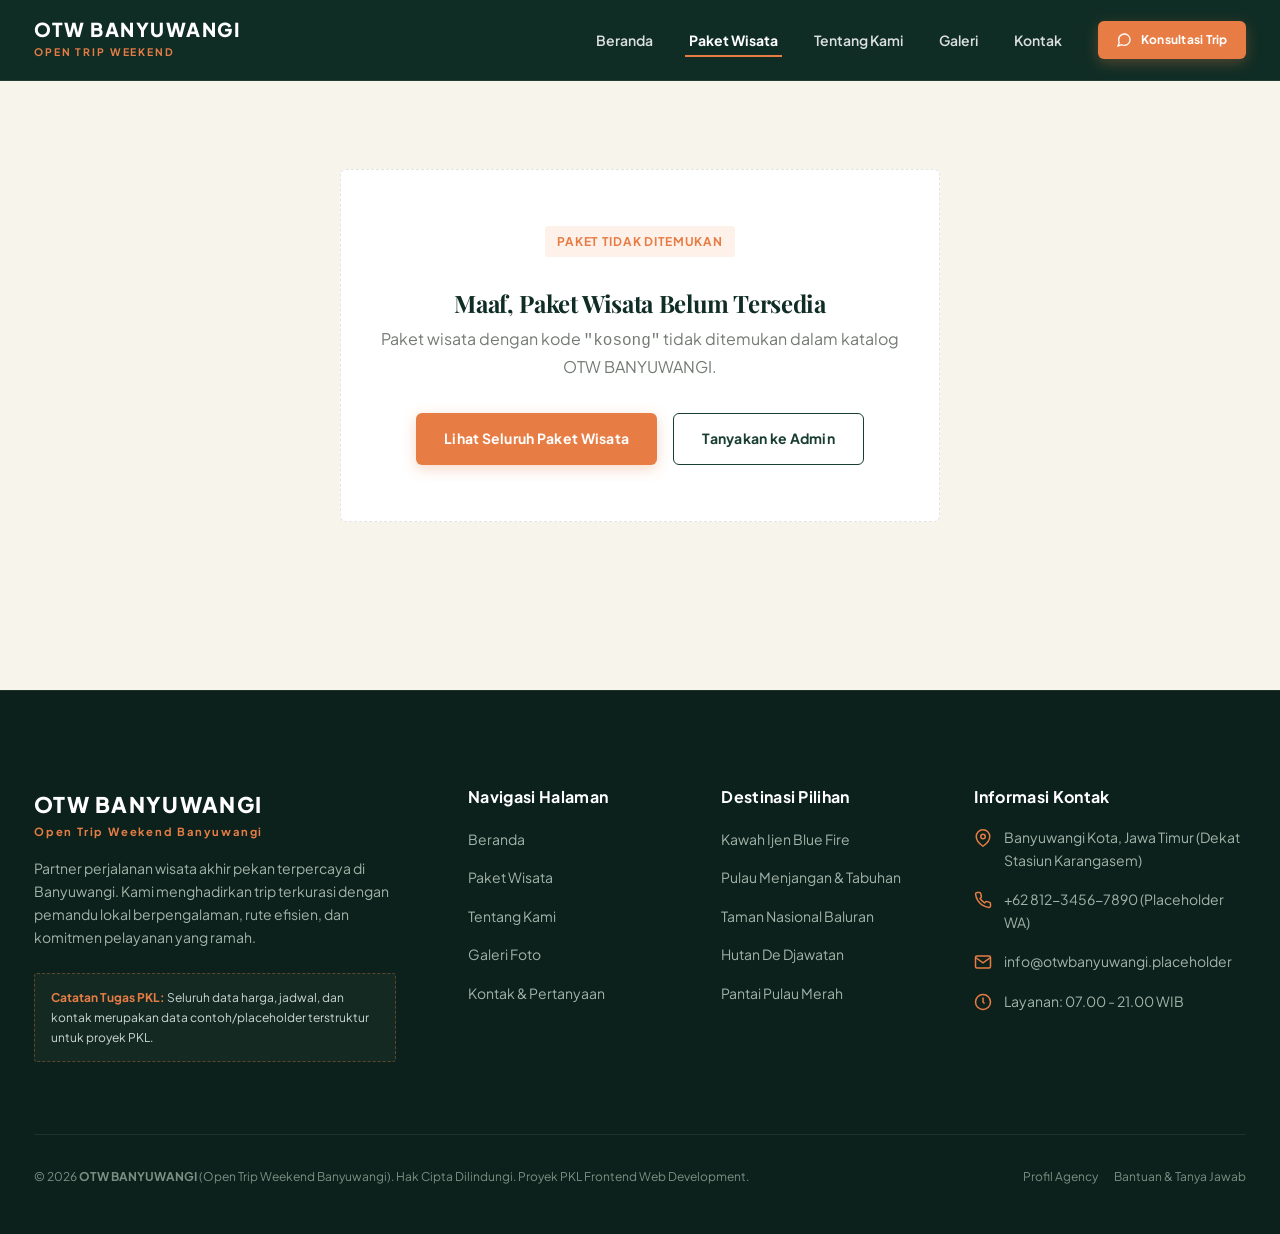
==== detail-paket.html @ c337ec23 "first commit" ====
<!DOCTYPE html>
<html lang="id">
<head>
  <meta charset="UTF-8" />
  <meta name="viewport" content="width=device-width, initial-scale=1.0" />
  <meta name="description" content="Detail Rencana Perjalanan & Fasilitas Paket Wisata OTW BANYUWANGI — Pelajari itinerary lengkap, fasilitas termasuk, dan tips persiapan trip." />
  <meta name="author" content="OTW BANYUWANGI" />
  <title>Detail Paket Wisata — OTW BANYUWANGI</title>

  <!-- Google Fonts & Stylesheet -->
  <link rel="preconnect" href="https://fonts.googleapis.com" />
  <link rel="preconnect" href="https://fonts.gstatic.com" crossorigin />
  <link rel="stylesheet" href="css/style.css" />
  <link rel="icon" type="image/svg+xml" href="assets/images/logo.svg" />
</head>
<body>

  <a href="#main-content" class="skip-link">Lewati ke konten utama</a>

  <!-- ========================================================================
       GLOBAL NAVBAR (Solid Deep Forest for Subpages)
       ======================================================================== -->
  <header class="site-header subpage-header">
    <div class="container">
      <nav class="navbar" aria-label="Navigasi Utama">
        <a href="index.html" class="brand-link" aria-label="OTW BANYUWANGI Beranda">
          <div class="brand-wordmark">
            <span class="brand-main">OTW BANYUWANGI</span>
            <span class="brand-tag">OPEN TRIP WEEKEND</span>
          </div>
        </a>

        <button type="button" class="nav-toggle" aria-label="Buka navigasi menu" aria-expanded="false" aria-controls="primary-nav-menu">
          <span></span>
          <span></span>
          <span></span>
        </button>

        <div class="nav-menu-wrapper" id="primary-nav-menu">
          <ul class="nav-list">
            <li><a href="index.html" class="nav-link">Beranda</a></li>
            <li><a href="paket.html" class="nav-link active">Paket Wisata</a></li>
            <li><a href="tentang.html" class="nav-link">Tentang Kami</a></li>
            <li><a href="galeri.html" class="nav-link">Galeri</a></li>
            <li><a href="kontak.html" class="nav-link">Kontak</a></li>
          </ul>

          <div class="nav-actions">
            <button type="button" class="btn btn-primary btn-sm" data-wa-trigger="true" data-wa-topic="Konsultasi Detail Navbar">
              <svg width="16" height="16" viewBox="0 0 24 24" fill="none" stroke="currentColor" stroke-width="2" aria-hidden="true"><path d="M21 11.5a8.38 8.38 0 0 1-.9 3.8 8.5 8.5 0 0 1-7.6 4.7 8.38 8.38 0 0 1-3.8-.9L3 21l1.9-5.7a8.38 8.38 0 0 1-.9-3.8 8.5 8.5 0 0 1 4.7-7.6 8.38 8.38 0 0 1 3.8-.9h.5a8.48 8.48 0 0 1 8 8v.5z"></path></svg>
              Konsultasi Trip
            </button>
          </div>
        </div>
      </nav>
    </div>
  </header>

  <!-- ========================================================================
       MAIN CONTENT: DETAIL PAKET DINAMIS
       ======================================================================== -->
  <main id="main-content" style="padding-top: var(--space-md); padding-bottom: var(--space-4xl);">
    <div class="container">

      <!-- Dynamic App Container yang dirender oleh js/script.js -->
      <div id="detail-package-app">
        <noscript>
          <div class="empty-state-card">
            <h2>JavaScript Diperlukan</h2>
            <p class="text-muted">
              Halaman detail paket ini memuat data secara dinamis berdasarkan parameter URL. Harap aktifkan JavaScript pada browsermu atau kunjungi <a href="paket.html" style="color: var(--color-orange); font-weight: bold;">Katalog Paket Wisata</a>.
            </p>
          </div>
        </noscript>

        <!-- Loading placeholder -->
        <div style="padding: 3rem 0; text-align: center;">
          <p class="text-muted" style="font-size: 1rem;">Memuat rincian paket perjalanan...</p>
        </div>
      </div>

    </div>
  </main>

  <!-- ========================================================================
       GLOBAL FOOTER
       ======================================================================== -->
  <footer class="site-footer">
    <div class="container">
      <div class="footer-grid">
        <div class="footer-brand">
          <div class="brand-main">OTW BANYUWANGI</div>
          <div class="brand-tag">Open Trip Weekend Banyuwangi</div>
          <p class="footer-desc">
            Partner perjalanan wisata akhir pekan terpercaya di Banyuwangi. Kami menghadirkan trip terkurasi dengan pemandu lokal berpengalaman, rute efisien, dan komitmen pelayanan yang ramah.
          </p>
          <div class="footer-disclaimer">
            <strong>Catatan Tugas PKL:</strong> Seluruh data harga, jadwal, dan kontak merupakan data contoh/placeholder terstruktur untuk proyek PKL.
          </div>
        </div>

        <div class="footer-col">
          <h4>Navigasi Halaman</h4>
          <ul class="footer-links">
            <li><a href="index.html">Beranda</a></li>
            <li><a href="paket.html">Paket Wisata</a></li>
            <li><a href="tentang.html">Tentang Kami</a></li>
            <li><a href="galeri.html">Galeri Foto</a></li>
            <li><a href="kontak.html">Kontak & Pertanyaan</a></li>
          </ul>
        </div>

        <div class="footer-col">
          <h4>Destinasi Pilihan</h4>
          <ul class="footer-links">
            <li><a href="detail-paket.html?paket=ijen">Kawah Ijen Blue Fire</a></li>
            <li><a href="detail-paket.html?paket=menjangan-tabuhan">Pulau Menjangan & Tabuhan</a></li>
            <li><a href="detail-paket.html?paket=baluran">Taman Nasional Baluran</a></li>
            <li><a href="detail-paket.html?paket=banyuwangi-3d2n">Hutan De Djawatan</a></li>
            <li><a href="detail-paket.html?paket=private-trip">Pantai Pulau Merah</a></li>
          </ul>
        </div>

        <div class="footer-col">
          <h4>Informasi Kontak</h4>
          <div class="footer-contact-item">
            <svg viewBox="0 0 24 24" fill="none" stroke="currentColor" stroke-width="2" aria-hidden="true"><path d="M21 10c0 7-9 13-9 13s-9-6-9-13a9 9 0 0 1 18 0z"></path><circle cx="12" cy="10" r="3"></circle></svg>
            <span>Banyuwangi Kota, Jawa Timur (Dekat Stasiun Karangasem)</span>
          </div>
          <div class="footer-contact-item">
            <svg viewBox="0 0 24 24" fill="none" stroke="currentColor" stroke-width="2" aria-hidden="true"><path d="M22 16.92v3a2 2 0 0 1-2.18 2 19.79 19.79 0 0 1-8.63-3.07 19.5 19.5 0 0 1-6-6 19.79 19.79 0 0 1-3.07-8.67A2 2 0 0 1 4.11 2h3a2 2 0 0 1 2 1.72 12.84 12.84 0 0 0 .7 2.81 2 2 0 0 1-.45 2.11L8.09 9.91a16 16 0 0 0 6 6l1.27-1.27a2 2 0 0 1 2.11-.45 12.84 12.84 0 0 0 2.81.7A2 2 0 0 1 22 16.92z"></path></svg>
            <a href="#" data-wa-trigger="true" data-wa-topic="Footer WhatsApp Kontak">+62 812-3456-7890 (Placeholder WA)</a>
          </div>
          <div class="footer-contact-item">
            <svg viewBox="0 0 24 24" fill="none" stroke="currentColor" stroke-width="2" aria-hidden="true"><path d="M4 4h16c1.1 0 2 .9 2 2v12c0 1.1-.9 2-2 2H4c-1.1 0-2-.9-2-2V6c0-1.1.9-2 2-2z"></path><polyline points="22,6 12,13 2,6"></polyline></svg>
            <span>info@otwbanyuwangi.placeholder</span>
          </div>
          <div class="footer-contact-item">
            <svg viewBox="0 0 24 24" fill="none" stroke="currentColor" stroke-width="2" aria-hidden="true"><circle cx="12" cy="12" r="10"></circle><polyline points="12 6 12 12 14 14"></polyline></svg>
            <span>Layanan: 07.00 - 21.00 WIB</span>
          </div>
        </div>
      </div>

      <div class="footer-bottom">
        <div>
          © 2026 <strong>OTW BANYUWANGI</strong> (Open Trip Weekend Banyuwangi). Hak Cipta Dilindungi. Proyek PKL Frontend Web Development.
        </div>
        <div style="display: flex; gap: 1rem;">
          <a href="tentang.html" style="color: inherit;">Profil Agency</a>
          <a href="kontak.html" style="color: inherit;">Bantuan & Tanya Jawab</a>
        </div>
      </div>
    </div>
  </footer>

  <script src="js/script.js"></script>
</body>
</html>
---- css/style.css ----
/* ==========================================================================
   OTW BANYUWANGI — Premium Travel Agency Design System
   Identity: Cinematic Nature Photography & Editorial Travel Magazine
   Palet: Forest Green (#183D32), Deep Forest (#102D25), Primary Green (#234A3A),
          Warm Ivory (#F7F4EC), Pure White (#FFFFFF), Sunrise Orange (#E77D45),
          Muted Text (#747B74), Soft Border (#E4E5DC)
   ========================================================================== */

/* --- Google Fonts Import --- */
@import url('https://fonts.googleapis.com/css2?family=Playfair+Display:ital,wght@0,600;0,700;0,800;1,600;1,700&family=Plus+Jakarta+Sans:ital,wght@0,400;0,500;0,600;0,700;0,800;1,400;1,600&display=swap');

/* --- Design Tokens / CSS Variables --- */
:root {
  /* Brand Palette */
  --color-forest: #183D32;
  --color-deep-forest: #102D25;
  --color-primary-green: #234A3A;
  --color-ivory: #F7F4EC;
  --color-white: #FFFFFF;
  --color-orange: #E77D45;
  --color-orange-hover: #D46B34;
  --color-orange-subtle: #FDF1EA;
  --color-charcoal: #1E2623;
  --color-muted: #747B74;
  --color-border: #E4E5DC;
  --color-border-dark: rgba(255, 255, 255, 0.14);
  --color-surface-soft: #F0EDE4;

  /* Typography */
  --font-serif: 'Playfair Display', Georgia, 'Times New Roman', serif;
  --font-sans: 'Plus Jakarta Sans', -apple-system, BlinkMacSystemFont, 'Segoe UI', Roboto, Helvetica, Arial, sans-serif;

  /* Fluid Typography Scale */
  --text-xs: 0.75rem;
  --text-sm: 0.875rem;
  --text-base: 1rem;
  --text-lg: 1.125rem;
  --text-xl: 1.25rem;
  --text-2xl: clamp(1.35rem, 2.2vw, 1.65rem);
  --text-3xl: clamp(1.65rem, 3.2vw, 2.25rem);
  --text-4xl: clamp(2.1rem, 4.4vw, 3rem);
  --text-hero: clamp(2.4rem, 5.5vw, 4rem);

  /* Spacing Scale */
  --space-2xs: 0.25rem;
  --space-xs: 0.5rem;
  --space-sm: 0.75rem;
  --space-md: 1rem;
  --space-lg: 1.5rem;
  --space-xl: 2rem;
  --space-2xl: 3rem;
  --space-3xl: 4.5rem;
  --space-4xl: 6rem;

  /* Containers */
  --container-max: 1260px;
  --container-narrow: 920px;
  --container-pad: 1.5rem;

  /* Border Radii (Moderate, never excessive rounded pills on everything) */
  --radius-xs: 3px;
  --radius-sm: 6px;
  --radius-md: 10px;
  --radius-lg: 16px;
  --radius-full: 9999px;

  /* Subtle Shadows */
  --shadow-subtle: 0 2px 10px rgba(16, 45, 37, 0.05);
  --shadow-card: 0 8px 24px rgba(16, 45, 37, 0.08);
  --shadow-hover: 0 16px 36px rgba(16, 45, 37, 0.14);
  --shadow-modal: 0 24px 64px rgba(10, 28, 23, 0.45);

  /* Transitions */
  --transition-fast: 180ms ease;
  --transition-normal: 280ms cubic-bezier(0.16, 1, 0.3, 1);

  /* Layering */
  --z-nav: 100;
  --z-modal: 300;
}

/* --- Global Reset & Baseline --- */
*, *::before, *::after {
  box-sizing: border-box;
  margin: 0;
  padding: 0;
}

html {
  font-size: 16px;
  scroll-behavior: smooth;
  -webkit-text-size-adjust: 100%;
}

body {
  font-family: var(--font-sans);
  color: var(--color-charcoal);
  background-color: var(--color-ivory);
  line-height: 1.65;
  text-rendering: optimizeLegibility;
  -webkit-font-smoothing: antialiased;
  min-height: 100vh;
  display: flex;
  flex-direction: column;
}

main {
  flex: 1 0 auto;
}

img, svg {
  display: block;
  max-width: 100%;
  height: auto;
}

a {
  color: inherit;
  text-decoration: none;
  transition: color var(--transition-fast), opacity var(--transition-fast);
}

button, input, select, textarea {
  font: inherit;
  color: inherit;
}

button {
  background: none;
  border: none;
  cursor: pointer;
}

ul, ol {
  list-style: none;
}

/* Accessibility: Skip Link */
.skip-link {
  position: absolute;
  top: -120px;
  left: 1.5rem;
  background: var(--color-orange);
  color: var(--color-white);
  padding: 0.75rem 1.25rem;
  border-radius: var(--radius-sm);
  z-index: 999;
  font-weight: 700;
  transition: top var(--transition-fast);
}
.skip-link:focus {
  top: 1.5rem;
}

:focus-visible {
  outline: 2px solid var(--color-orange);
  outline-offset: 3px;
}

.sr-only {
  position: absolute;
  width: 1px;
  height: 1px;
  padding: 0;
  margin: -1px;
  overflow: hidden;
  clip: rect(0, 0, 0, 0);
  white-space: nowrap;
  border: 0;
}

/* --- Containers --- */
.container {
  width: 100%;
  max-width: var(--container-max);
  margin-inline: auto;
  padding-inline: var(--container-pad);
}

.container-narrow {
  width: 100%;
  max-width: var(--container-narrow);
  margin-inline: auto;
  padding-inline: var(--container-pad);
}

/* --- Typography System --- */
h1, h2, h3, h4, .font-serif {
  font-family: var(--font-serif);
  color: var(--color-deep-forest);
  font-weight: 700;
  line-height: 1.2;
  letter-spacing: -0.015em;
}

.font-sans {
  font-family: var(--font-sans);
}

.serif-italic {
  font-style: italic;
  font-weight: 600;
  color: var(--color-orange);
}

.text-hero { font-size: var(--text-hero); line-height: 1.15; }
.text-4xl { font-size: var(--text-4xl); }
.text-3xl { font-size: var(--text-3xl); }
.text-2xl { font-size: var(--text-2xl); }
.text-xl { font-size: var(--text-xl); }
.text-muted { color: var(--color-muted); }

.prose {
  max-width: 65ch;
  line-height: 1.7;
  color: #3B4541;
}

/* --- Kicker Label --- */
.kicker {
  display: inline-flex;
  align-items: center;
  gap: 0.5rem;
  font-size: var(--text-xs);
  font-weight: 700;
  letter-spacing: 0.16em;
  text-transform: uppercase;
  color: var(--color-orange);
  margin-bottom: var(--space-xs);
}
.kicker::before {
  content: "";
  display: inline-block;
  width: 16px;
  height: 2px;
  background-color: var(--color-orange);
}
.kicker-forest {
  color: var(--color-forest);
}
.kicker-forest::before {
  background-color: var(--color-forest);
}

/* --- Buttons --- */
.btn {
  display: inline-flex;
  align-items: center;
  justify-content: center;
  gap: 0.55rem;
  padding: 0.85rem 1.75rem;
  font-size: var(--text-sm);
  font-weight: 700;
  letter-spacing: 0.02em;
  border-radius: var(--radius-sm);
  transition: all var(--transition-fast);
  white-space: nowrap;
}

.btn-primary {
  background-color: var(--color-orange);
  color: var(--color-white);
  box-shadow: 0 4px 14px rgba(231, 125, 69, 0.3);
}
.btn-primary:hover {
  background-color: var(--color-orange-hover);
  transform: translateY(-1px);
  box-shadow: 0 6px 20px rgba(231, 125, 69, 0.4);
}

.btn-forest {
  background-color: var(--color-forest);
  color: var(--color-white);
}
.btn-forest:hover {
  background-color: var(--color-deep-forest);
  transform: translateY(-1px);
}

.btn-outline {
  background-color: transparent;
  color: var(--color-forest);
  border: 1px solid var(--color-forest);
}
.btn-outline:hover {
  background-color: var(--color-forest);
  color: var(--color-white);
}

.btn-outline-white {
  background-color: rgba(255, 255, 255, 0.08);
  color: var(--color-white);
  border: 1px solid rgba(255, 255, 255, 0.5);
  backdrop-filter: blur(4px);
}
.btn-outline-white:hover {
  background-color: var(--color-white);
  color: var(--color-deep-forest);
  border-color: var(--color-white);
}

.btn-ghost {
  background: transparent;
  color: var(--color-forest);
  padding-inline: 0.25rem;
}
.btn-ghost:hover {
  color: var(--color-orange);
}

.btn-sm {
  padding: 0.55rem 1.15rem;
  font-size: var(--text-xs);
}

.btn-lg {
  padding: 1rem 2.25rem;
  font-size: var(--text-base);
}

.btn-whatsapp {
  background-color: #25D366;
  color: #FFFFFF;
}
.btn-whatsapp:hover {
  background-color: #1EBE5D;
}

/* --- Badges --- */
.badge {
  display: inline-flex;
  align-items: center;
  gap: 0.35rem;
  padding: 0.35rem 0.75rem;
  font-size: var(--text-xs);
  font-weight: 700;
  text-transform: uppercase;
  letter-spacing: 0.06em;
  border-radius: var(--radius-xs);
}
.badge-forest {
  background-color: var(--color-forest);
  color: var(--color-white);
}
.badge-orange {
  background-color: var(--color-orange-subtle);
  color: var(--color-orange);
}
.badge-sample {
  background-color: #FEF3C7;
  color: #92400E;
  font-size: 0.68rem;
  border: 1px solid #FCD34D;
}

/* ==========================================================================
   GLOBAL NAVBAR
   Seamless, elegant, transparent on hero, sticky on scroll
   ========================================================================== */
.site-header {
  position: absolute;
  top: 0;
  left: 0;
  right: 0;
  z-index: var(--z-nav);
  background: transparent;
  transition: background-color var(--transition-fast), border-color var(--transition-fast);
}

/* Subpage Header style (solid deep forest background for non-transparent pages) */
.site-header.subpage-header {
  position: sticky;
  background-color: var(--color-deep-forest);
  border-bottom: 1px solid rgba(255, 255, 255, 0.08);
}

.navbar {
  display: flex;
  align-items: center;
  justify-content: space-between;
  height: 80px;
  gap: var(--space-md);
}

.brand-link {
  display: flex;
  align-items: center;
  gap: 0.75rem;
  text-decoration: none;
}
.brand-wordmark {
  display: flex;
  flex-direction: column;
}
.brand-wordmark .brand-main {
  font-family: var(--font-sans);
  font-size: 1.2rem;
  font-weight: 800;
  letter-spacing: 0.08em;
  color: var(--color-white);
  line-height: 1;
}
.brand-wordmark .brand-tag {
  font-size: 0.65rem;
  font-weight: 700;
  letter-spacing: 0.18em;
  color: var(--color-orange);
  text-transform: uppercase;
  margin-top: 3px;
}

.nav-menu-wrapper {
  display: flex;
  align-items: center;
  gap: var(--space-xl);
}

.nav-list {
  display: flex;
  align-items: center;
  gap: 1.75rem;
}

.nav-link {
  font-size: var(--text-sm);
  font-weight: 600;
  color: rgba(255, 255, 255, 0.85);
  padding: 0.5rem 0.25rem;
  position: relative;
}
.nav-link:hover {
  color: var(--color-white);
}
.nav-link.active {
  color: var(--color-white);
  font-weight: 700;
}
.nav-link.active::after {
  content: "";
  position: absolute;
  bottom: 0;
  left: 0;
  width: 100%;
  height: 2px;
  background-color: var(--color-orange);
}

.nav-actions {
  display: flex;
  align-items: center;
  gap: 0.75rem;
}

/* Mobile Toggle Hamburger */
.nav-toggle {
  display: none;
  flex-direction: column;
  justify-content: center;
  align-items: center;
  width: 44px;
  height: 44px;
  border-radius: var(--radius-sm);
  border: 1px solid rgba(255, 255, 255, 0.25);
  background: rgba(16, 45, 37, 0.4);
  gap: 5px;
  padding: 0;
}
.nav-toggle span {
  display: block;
  width: 20px;
  height: 2px;
  background-color: var(--color-white);
  transition: transform var(--transition-fast), opacity var(--transition-fast);
}
.nav-toggle[aria-expanded="true"] span:nth-child(1) {
  transform: translateY(7px) rotate(45deg);
}
.nav-toggle[aria-expanded="true"] span:nth-child(2) {
  opacity: 0;
}
.nav-toggle[aria-expanded="true"] span:nth-child(3) {
  transform: translateY(-7px) rotate(-45deg);
}

/* ==========================================================================
   HERO SECTION — CINEMATIC FULL-WIDTH REAL PHOTOGRAPHY
   ========================================================================== */
.hero-cinematic {
  position: relative;
  min-height: 580px;
  height: 86vh;
  max-height: 720px;
  display: flex;
  align-items: center;
  background-color: var(--color-deep-forest);
  background-image: url('../assets/images/hero-ijen.jpg');
  background-size: cover;
  background-position: center 38%;
  background-repeat: no-repeat;
  color: var(--color-white);
  overflow: hidden;
}

/* Controlled Multi-layer Dark Gradient Overlay */
.hero-cinematic::before {
  content: "";
  position: absolute;
  inset: 0;
  background: linear-gradient(
    180deg,
    rgba(16, 45, 37, 0.65) 0%,
    rgba(16, 45, 37, 0.40) 40%,
    rgba(16, 45, 37, 0.88) 100%
  );
  z-index: 1;
}

.hero-container {
  position: relative;
  z-index: 2;
  padding-top: 80px; /* Offset navbar */
  max-width: 860px;
}

.hero-cinematic .kicker {
  color: #FFA574;
}
.hero-cinematic .kicker::before {
  background-color: #FFA574;
}

.hero-headline {
  font-family: var(--font-serif);
  font-size: var(--text-hero);
  color: var(--color-white);
  line-height: 1.15;
  margin-block: 0.85rem 1.25rem;
  letter-spacing: -0.015em;
  text-shadow: 0 2px 14px rgba(0, 0, 0, 0.35);
}

.hero-headline-sub {
  font-style: italic;
  font-weight: 600;
  color: #FFC09F;
  display: inline-block;
}

.hero-desc {
  font-size: var(--text-lg);
  color: #E2ECE8;
  max-width: 58ch;
  line-height: 1.7;
  margin-bottom: var(--space-xl);
  text-shadow: 0 1px 8px rgba(0, 0, 0, 0.25);
}

.hero-cta-row {
  display: flex;
  flex-wrap: wrap;
  align-items: center;
  gap: 1.25rem;
  margin-bottom: var(--space-2xl);
}

/* Hero Bottom Badge Bar */
.hero-meta-bar {
  display: flex;
  align-items: center;
  gap: 1.5rem;
  padding-top: var(--space-md);
  border-top: 1px solid rgba(255, 255, 255, 0.18);
  font-size: var(--text-xs);
  letter-spacing: 0.08em;
  text-transform: uppercase;
  color: #CBD8D3;
}
.hero-meta-item {
  display: flex;
  align-items: center;
  gap: 0.45rem;
}
.hero-meta-dot {
  width: 6px;
  height: 6px;
  border-radius: 50%;
  background-color: var(--color-orange);
}

/* ==========================================================================
   PAGE HEADER (For subpages: paket, tentang, galeri, kontak)
   ========================================================================== */
.page-hero-banner {
  position: relative;
  background-color: var(--color-deep-forest);
  background-size: cover;
  background-position: center;
  color: var(--color-white);
  padding-block: var(--space-3xl) var(--space-2xl);
  border-bottom: 1px solid rgba(255, 255, 255, 0.08);
}
.page-hero-banner::before {
  content: "";
  position: absolute;
  inset: 0;
  background: linear-gradient(180deg, rgba(16, 45, 37, 0.75) 0%, rgba(16, 45, 37, 0.92) 100%);
  z-index: 1;
}
.page-hero-content {
  position: relative;
  z-index: 2;
  max-width: 720px;
}
.page-hero-content h1 {
  color: var(--color-white);
  margin-block: 0.5rem 0.75rem;
}
.page-hero-content p {
  color: #CBD8D3;
  font-size: var(--text-lg);
  line-height: 1.65;
}

/* ==========================================================================
   SECTION 1: REKOMENDASI TRIP TERBAIK (Featured Packages)
   ========================================================================== */
.section-packages {
  padding-block: var(--space-4xl);
  background-color: var(--color-white);
  border-bottom: 1px solid var(--color-border);
}

.section-head-row {
  display: flex;
  justify-content: space-between;
  align-items: flex-end;
  margin-bottom: var(--space-2xl);
  gap: 1.5rem;
}
.section-head-text {
  max-width: 620px;
}
.section-head-text h2 {
  font-size: var(--text-3xl);
  margin-top: 0.35rem;
}
.section-head-text p {
  color: var(--color-muted);
  margin-top: 0.5rem;
  font-size: 1.05rem;
}

/* Grid of 4 Cards on Desktop */
.packages-quad-grid {
  display: grid;
  grid-template-columns: repeat(4, 1fr);
  gap: 1.5rem;
}

/* Package Card with Large Real Photo */
.trip-card {
  background-color: var(--color-white);
  border: 1px solid var(--color-border);
  border-radius: var(--radius-sm);
  overflow: hidden;
  display: flex;
  flex-direction: column;
  transition: transform var(--transition-fast), box-shadow var(--transition-fast), border-color var(--transition-fast);
}
.trip-card:hover {
  transform: translateY(-4px);
  box-shadow: var(--shadow-hover);
  border-color: #CCD0C5;
}

.trip-card-media {
  position: relative;
  aspect-ratio: 16 / 10;
  overflow: hidden;
  background-color: var(--color-deep-forest);
}
.trip-card-media img {
  width: 100%;
  height: 100%;
  object-fit: cover;
  transition: transform 0.5s ease;
}
.trip-card:hover .trip-card-media img {
  transform: scale(1.05);
}

.trip-card-badges {
  position: absolute;
  top: 12px;
  left: 12px;
  display: flex;
  gap: 6px;
  z-index: 2;
}

.trip-card-body {
  padding: 1.35rem 1.25rem;
  display: flex;
  flex-direction: column;
  flex: 1;
}

.trip-card-meta {
  display: flex;
  align-items: center;
  justify-content: space-between;
  font-size: var(--text-xs);
  color: var(--color-muted);
  font-weight: 600;
  margin-bottom: 0.55rem;
}
.trip-meta-item {
  display: flex;
  align-items: center;
  gap: 4px;
}

.trip-card-title {
  font-family: var(--font-serif);
  font-size: 1.2rem;
  font-weight: 700;
  color: var(--color-deep-forest);
  line-height: 1.3;
  margin-bottom: 0.65rem;
}
.trip-card-title a:hover {
  color: var(--color-orange);
}

.trip-card-desc {
  font-size: var(--text-sm);
  color: #525C57;
  line-height: 1.6;
  margin-bottom: 1.15rem;
  flex: 1;
}

.trip-card-footer {
  padding-top: 1rem;
  border-top: 1px solid var(--color-border);
  display: flex;
  align-items: center;
  justify-content: space-between;
  gap: 0.75rem;
}

.trip-card-price {
  display: flex;
  flex-direction: column;
}
.trip-card-price .price-label {
  font-size: 0.68rem;
  color: var(--color-muted);
  text-transform: uppercase;
  letter-spacing: 0.05em;
  font-weight: 700;
}
.trip-card-price .price-val {
  font-family: var(--font-sans);
  font-size: 1.15rem;
  font-weight: 800;
  color: var(--color-deep-forest);
}
.trip-card-price .price-unit {
  font-size: 0.75rem;
  font-weight: 400;
  color: var(--color-muted);
}

/* ==========================================================================
   SECTION 2: KEINDAHAN ALAM YANG MEMIKAT HATI (Editorial Section)
   ========================================================================== */
.section-editorial {
  padding-block: var(--space-4xl);
  background-color: var(--color-ivory);
  border-bottom: 1px solid var(--color-border);
}

.editorial-layout {
  display: grid;
  grid-template-columns: 1.15fr 1fr;
  gap: var(--space-3xl);
  align-items: center;
}

.editorial-content h2 {
  font-size: var(--text-3xl);
  margin-top: 0.35rem;
  margin-bottom: 1.25rem;
}

.editorial-content .lead-text {
  font-size: 1.1rem;
  color: #38423E;
  margin-bottom: 1.25rem;
  line-height: 1.7;
}

.editorial-highlights {
  display: flex;
  flex-direction: column;
  gap: 0.85rem;
  margin-block: 1.5rem 2rem;
}
.editorial-item {
  display: flex;
  align-items: flex-start;
  gap: 0.75rem;
  font-size: var(--text-sm);
  color: #333C37;
}
.editorial-icon {
  width: 22px;
  height: 22px;
  border-radius: 50%;
  background-color: var(--color-forest);
  color: var(--color-white);
  display: grid;
  place-items: center;
  flex-shrink: 0;
  margin-top: 2px;
}

/* Photography Composition */
.editorial-media-group {
  display: grid;
  grid-template-columns: 1.2fr 1fr;
  gap: 1.25rem;
}
.media-large {
  aspect-ratio: 4 / 5;
  border-radius: var(--radius-sm);
  overflow: hidden;
  box-shadow: var(--shadow-card);
}
.media-large img {
  width: 100%;
  height: 100%;
  object-fit: cover;
}
.media-stacked {
  display: flex;
  flex-direction: column;
  gap: 1.25rem;
}
.media-small {
  aspect-ratio: 1 / 1;
  border-radius: var(--radius-sm);
  overflow: hidden;
  box-shadow: var(--shadow-subtle);
}
.media-small img {
  width: 100%;
  height: 100%;
  object-fit: cover;
}

/* ==========================================================================
   SECTION 3: ALASAN BERPETUALANG BERSAMA OTW BANYUWANGI
   Horizontal layout on desktop with generous whitespace
   ========================================================================== */
.section-why-us {
  padding-block: var(--space-4xl);
  background-color: var(--color-white);
  border-bottom: 1px solid var(--color-border);
}

.why-header {
  text-align: center;
  max-width: 680px;
  margin-inline: auto;
  margin-bottom: var(--space-3xl);
}
.why-header h2 {
  font-size: var(--text-3xl);
  margin-top: 0.35rem;
}

.why-horizontal-row {
  display: grid;
  grid-template-columns: repeat(4, 1fr);
  gap: 2rem;
}

.why-pillar {
  display: flex;
  flex-direction: column;
}
.why-icon-wrap {
  width: 48px;
  height: 48px;
  border-radius: var(--radius-sm);
  background-color: var(--color-surface-soft);
  color: var(--color-forest);
  display: grid;
  place-items: center;
  margin-bottom: 1.25rem;
  border: 1px solid var(--color-border);
}
.why-pillar h3 {
  font-family: var(--font-sans);
  font-size: 1.15rem;
  font-weight: 700;
  color: var(--color-deep-forest);
  margin-bottom: 0.5rem;
}
.why-pillar p {
  font-size: var(--text-sm);
  color: var(--color-muted);
  line-height: 1.65;
}

/* ==========================================================================
   SECTION 4: CARA MENGIKUTI TRIP (01, 02, 03, 04)
   ========================================================================== */
.section-steps {
  padding-block: var(--space-4xl);
  background-color: var(--color-ivory);
  border-bottom: 1px solid var(--color-border);
}

.steps-row {
  display: grid;
  grid-template-columns: repeat(4, 1fr);
  gap: 1.75rem;
  margin-top: var(--space-2xl);
}

.step-box {
  background-color: var(--color-white);
  border: 1px solid var(--color-border);
  border-radius: var(--radius-sm);
  padding: 1.75rem 1.5rem;
  display: flex;
  flex-direction: column;
  transition: transform var(--transition-fast), border-color var(--transition-fast);
}
.step-box:hover {
  transform: translateY(-2px);
  border-color: var(--color-forest);
}

.step-num {
  font-family: var(--font-serif);
  font-size: 2rem;
  font-weight: 700;
  color: var(--color-orange);
  line-height: 1;
  margin-bottom: 1rem;
}
.step-box h3 {
  font-family: var(--font-sans);
  font-size: 1.1rem;
  font-weight: 700;
  color: var(--color-deep-forest);
  margin-bottom: 0.45rem;
}
.step-box p {
  font-size: var(--text-sm);
  color: var(--color-muted);
  line-height: 1.6;
}

/* ==========================================================================
   SECTION 5: GALERI PREVIEW
   ========================================================================== */
.section-gallery-preview {
  padding-block: var(--space-4xl);
  background-color: var(--color-white);
}

.gallery-preview-mosaic {
  display: grid;
  grid-template-columns: repeat(12, 1fr);
  grid-auto-rows: 140px;
  gap: 1rem;
  margin-top: var(--space-2xl);
}

.gallery-tile {
  position: relative;
  border-radius: var(--radius-xs);
  overflow: hidden;
  box-shadow: var(--shadow-subtle);
  background-color: var(--color-deep-forest);
}
.gallery-tile img {
  width: 100%;
  height: 100%;
  object-fit: cover;
  transition: transform 0.5s ease;
}
.gallery-tile:hover img {
  transform: scale(1.05);
}
.gallery-tile-caption {
  position: absolute;
  bottom: 0;
  left: 0;
  right: 0;
  padding: 0.85rem;
  background: linear-gradient(180deg, transparent 0%, rgba(16, 45, 37, 0.9) 100%);
  color: var(--color-white);
  font-size: var(--text-xs);
  font-weight: 700;
  opacity: 0;
  transition: opacity var(--transition-fast);
}
.gallery-tile:hover .gallery-tile-caption {
  opacity: 1;
}

.tile-w-7 { grid-column: span 7; grid-row: span 3; }
.tile-w-5 { grid-column: span 5; grid-row: span 3; }
.tile-w-4 { grid-column: span 4; grid-row: span 2; }
.tile-w-4b { grid-column: span 4; grid-row: span 2; }
.tile-w-4c { grid-column: span 4; grid-row: span 2; }

/* ==========================================================================
   SECTION 6: CTA PENUTUP & GLOBAL FOOTER
   ========================================================================== */
.section-closing-cta {
  padding-block: var(--space-4xl);
  position: relative;
  background-color: var(--color-deep-forest);
  background-image: url('../assets/images/about-banyuwangi.jpg');
  background-size: cover;
  background-position: center;
  color: var(--color-white);
  overflow: hidden;
}
.section-closing-cta::before {
  content: "";
  position: absolute;
  inset: 0;
  background: linear-gradient(180deg, rgba(16, 45, 37, 0.85) 0%, rgba(16, 45, 37, 0.95) 100%);
  z-index: 1;
}

.closing-cta-inner {
  position: relative;
  z-index: 2;
  text-align: center;
  max-width: 680px;
  margin-inline: auto;
}
.closing-cta-inner h2 {
  font-size: var(--text-3xl);
  color: var(--color-white);
  margin-block: 0.75rem 1rem;
}
.closing-cta-inner p {
  color: #CBD8D3;
  font-size: var(--text-lg);
  line-height: 1.65;
  margin-bottom: var(--space-xl);
}
.closing-cta-btns {
  display: flex;
  justify-content: center;
  flex-wrap: wrap;
  gap: 1rem;
}

/* Site Footer */
.site-footer {
  background-color: #0C211B;
  color: var(--color-ivory);
  padding-top: var(--space-4xl);
  padding-bottom: var(--space-2xl);
  border-top: 1px solid rgba(255, 255, 255, 0.08);
}

.footer-grid {
  display: grid;
  grid-template-columns: 2fr 1fr 1fr 1.5fr;
  gap: var(--space-3xl);
  margin-bottom: var(--space-3xl);
}

.footer-brand .brand-main {
  color: var(--color-white);
  font-size: 1.35rem;
  font-weight: 800;
  letter-spacing: 0.06em;
}
.footer-brand .brand-tag {
  color: var(--color-orange);
  font-size: 0.7rem;
  font-weight: 700;
  letter-spacing: 0.16em;
  margin-bottom: 1rem;
}
.footer-desc {
  color: #A3B3AA;
  font-size: var(--text-sm);
  line-height: 1.65;
  margin-bottom: 1.5rem;
  max-width: 38ch;
}
.footer-disclaimer {
  background-color: rgba(255, 255, 255, 0.04);
  border: 1px dashed rgba(231, 125, 69, 0.35);
  padding: 0.85rem 1rem;
  border-radius: var(--radius-xs);
  font-size: var(--text-xs);
  color: #CBD8D3;
}
.footer-disclaimer strong {
  color: var(--color-orange);
}

.footer-col h4 {
  font-family: var(--font-sans);
  color: var(--color-white);
  font-size: var(--text-base);
  font-weight: 700;
  margin-bottom: 1.25rem;
  letter-spacing: 0.02em;
}

.footer-links {
  display: flex;
  flex-direction: column;
  gap: 0.75rem;
}
.footer-links a {
  color: #A3B3AA;
  font-size: var(--text-sm);
}
.footer-links a:hover {
  color: var(--color-orange);
  padding-left: 4px;
}

.footer-contact-item {
  display: flex;
  align-items: flex-start;
  gap: 0.75rem;
  margin-bottom: 1rem;
  color: #A3B3AA;
  font-size: var(--text-sm);
}
.footer-contact-item svg {
  flex-shrink: 0;
  width: 18px;
  height: 18px;
  stroke: var(--color-orange);
  margin-top: 3px;
}
.footer-contact-item a:hover {
  color: var(--color-white);
}

.footer-bottom {
  padding-top: var(--space-xl);
  border-top: 1px solid rgba(255, 255, 255, 0.08);
  display: flex;
  flex-wrap: wrap;
  align-items: center;
  justify-content: space-between;
  gap: 1rem;
  color: #7A9084;
  font-size: var(--text-xs);
}

/* ==========================================================================
   SUBPAGE: KATALOG PAKET (paket.html)
   ========================================================================== */
.filter-bar {
  display: flex;
  flex-wrap: wrap;
  gap: 0.65rem;
  margin-block: var(--space-xl) var(--space-2xl);
  padding: 0.5rem;
  background-color: var(--color-surface-soft);
  border-radius: var(--radius-sm);
  border: 1px solid var(--color-border);
}

.filter-btn {
  padding: 0.6rem 1.25rem;
  font-size: var(--text-xs);
  font-weight: 700;
  letter-spacing: 0.04em;
  color: var(--color-charcoal);
  border-radius: var(--radius-xs);
  transition: all var(--transition-fast);
}
.filter-btn:hover {
  color: var(--color-forest);
  background-color: rgba(255, 255, 255, 0.6);
}
.filter-btn.active {
  background-color: var(--color-forest);
  color: var(--color-white);
  box-shadow: 0 2px 8px rgba(24, 61, 50, 0.25);
}

.filter-status-info {
  margin-bottom: 1.5rem;
  font-size: var(--text-sm);
  color: var(--color-muted);
}

/* ==========================================================================
   SUBPAGE: DETAIL PAKET DINAMIS (detail-paket.html)
   ========================================================================== */
.breadcrumb {
  display: flex;
  flex-wrap: wrap;
  align-items: center;
  gap: 0.5rem;
  font-size: var(--text-xs);
  font-weight: 600;
  color: var(--color-muted);
  padding-block: 1rem;
}
.breadcrumb a:hover {
  color: var(--color-orange);
}
.breadcrumb-separator {
  color: var(--color-border);
}

.detail-hero-grid {
  display: grid;
  grid-template-columns: 1.35fr 1fr;
  gap: var(--space-2xl);
  margin-bottom: var(--space-3xl);
  align-items: flex-start;
}

.detail-gallery-main {
  border-radius: var(--radius-sm);
  overflow: hidden;
  box-shadow: var(--shadow-card);
  border: 1px solid var(--color-border);
  background-color: var(--color-deep-forest);
  aspect-ratio: 16 / 10;
}
.detail-gallery-main img {
  width: 100%;
  height: 100%;
  object-fit: cover;
}

.detail-summary-card {
  background-color: var(--color-white);
  border: 1px solid var(--color-border);
  border-radius: var(--radius-sm);
  padding: 1.75rem;
  box-shadow: var(--shadow-subtle);
}

.detail-meta-pills {
  display: grid;
  grid-template-columns: repeat(2, 1fr);
  gap: 0.85rem;
  margin-block: 1.25rem;
  padding: 1rem;
  background-color: var(--color-ivory);
  border-radius: var(--radius-xs);
  border: 1px solid var(--color-border);
}
.meta-pill-item {
  display: flex;
  flex-direction: column;
}
.meta-pill-label {
  font-size: 0.7rem;
  font-weight: 700;
  text-transform: uppercase;
  color: var(--color-muted);
  letter-spacing: 0.05em;
}
.meta-pill-val {
  font-size: var(--text-sm);
  font-weight: 700;
  color: var(--color-deep-forest);
}

.detail-price-box {
  background-color: var(--color-orange-subtle);
  border: 1px solid rgba(231, 125, 69, 0.3);
  padding: 1.25rem;
  border-radius: var(--radius-xs);
  margin-bottom: 1.5rem;
}
.detail-price-box .price-tag {
  font-family: var(--font-sans);
  font-size: 1.65rem;
  font-weight: 800;
  color: var(--color-deep-forest);
}
.detail-price-box .price-note {
  font-size: var(--text-xs);
  color: var(--color-muted);
  margin-top: 0.25rem;
}

.detail-layout-grid {
  display: grid;
  grid-template-columns: 2fr 1fr;
  gap: var(--space-3xl);
  margin-bottom: var(--space-4xl);
}

.detail-section-block {
  background-color: var(--color-white);
  border: 1px solid var(--color-border);
  border-radius: var(--radius-sm);
  padding: 2rem;
  margin-bottom: 1.75rem;
}
.detail-section-block h3 {
  font-size: 1.35rem;
  margin-bottom: 1.25rem;
  padding-bottom: 0.75rem;
  border-bottom: 1px solid var(--color-border);
}

.timeline {
  display: flex;
  flex-direction: column;
  gap: 1.5rem;
  position: relative;
  padding-left: 1.5rem;
  border-left: 2px solid var(--color-border);
}
.timeline-item {
  position: relative;
}
.timeline-item::before {
  content: "";
  position: absolute;
  left: calc(-1.5rem - 6px);
  top: 4px;
  width: 10px;
  height: 10px;
  border-radius: 50%;
  background-color: var(--color-orange);
  box-shadow: 0 0 0 4px var(--color-white);
}
.timeline-time {
  font-size: var(--text-xs);
  font-weight: 700;
  color: var(--color-orange);
  letter-spacing: 0.05em;
  margin-bottom: 0.25rem;
}
.timeline-title {
  font-size: 1rem;
  font-weight: 700;
  color: var(--color-deep-forest);
  margin-bottom: 0.35rem;
}
.timeline-desc {
  font-size: var(--text-sm);
  color: var(--color-muted);
  line-height: 1.6;
}

.facilities-grid {
  display: grid;
  grid-template-columns: 1fr 1fr;
  gap: 1.5rem;
}
.facility-list {
  display: flex;
  flex-direction: column;
  gap: 0.65rem;
}
.facility-item {
  display: flex;
  align-items: flex-start;
  gap: 0.65rem;
  font-size: var(--text-sm);
  color: #38423E;
}
.facility-icon-check {
  color: var(--color-forest);
  flex-shrink: 0;
  margin-top: 2px;
}
.facility-icon-cross {
  color: #DC2626;
  flex-shrink: 0;
  margin-top: 2px;
}

.sticky-sidebar {
  position: sticky;
  top: 90px;
  display: flex;
  flex-direction: column;
  gap: 1.5rem;
}

.help-card {
  background-color: var(--color-deep-forest);
  color: var(--color-white);
  border-radius: var(--radius-sm);
  padding: 1.75rem;
}
.help-card h4 {
  color: var(--color-white);
  margin-bottom: 0.5rem;
}
.help-card p {
  color: #CBD8D3;
  font-size: var(--text-sm);
  margin-bottom: 1.25rem;
}

.empty-state-card {
  background-color: var(--color-white);
  border: 1px dashed var(--color-border);
  border-radius: var(--radius-sm);
  padding: 3.5rem 2rem;
  text-align: center;
  max-width: 600px;
  margin: var(--space-3xl) auto;
}
.empty-state-card h2 {
  margin-block: 1rem 0.5rem;
}

/* ==========================================================================
   SUBPAGE: TENTANG KAMI (tentang.html)
   ========================================================================== */
.about-hero-grid {
  display: grid;
  grid-template-columns: 1.15fr 1fr;
  gap: var(--space-3xl);
  align-items: center;
}

.values-grid {
  display: grid;
  grid-template-columns: repeat(3, 1fr);
  gap: 1.75rem;
  margin-top: var(--space-2xl);
}
.value-card {
  background-color: var(--color-white);
  border: 1px solid var(--color-border);
  border-radius: var(--radius-sm);
  padding: 2rem 1.75rem;
}
.value-card h3 {
  font-size: 1.2rem;
  margin-block: 1rem 0.5rem;
}
.value-card p {
  font-size: var(--text-sm);
  color: var(--color-muted);
}

/* ==========================================================================
   SUBPAGE: GALERI & LIGHTBOX (galeri.html)
   ========================================================================== */
.gallery-interactive-grid {
  display: grid;
  grid-template-columns: repeat(3, 1fr);
  gap: 1.25rem;
  margin-block: var(--space-xl) var(--space-4xl);
}

.gallery-item {
  position: relative;
  aspect-ratio: 4 / 3;
  border-radius: var(--radius-xs);
  overflow: hidden;
  background-color: var(--color-deep-forest);
  border: 1px solid var(--color-border);
  cursor: pointer;
  box-shadow: var(--shadow-subtle);
}
.gallery-item.span-2 {
  grid-column: span 2;
  aspect-ratio: 16 / 9;
}
.gallery-item.tall {
  grid-row: span 2;
  aspect-ratio: 3 / 4;
}
.gallery-item img {
  width: 100%;
  height: 100%;
  object-fit: cover;
  transition: transform 0.5s ease;
}
.gallery-item:hover img {
  transform: scale(1.04);
}

.gallery-overlay {
  position: absolute;
  inset: 0;
  background: linear-gradient(180deg, transparent 40%, rgba(16, 45, 37, 0.9) 100%);
  display: flex;
  flex-direction: column;
  justify-content: flex-end;
  padding: 1.25rem;
  color: var(--color-white);
  opacity: 0;
  transition: opacity var(--transition-fast);
}
.gallery-item:hover .gallery-overlay,
.gallery-item:focus-visible .gallery-overlay {
  opacity: 1;
}
.gallery-overlay-title {
  font-family: var(--font-serif);
  font-size: 1.05rem;
  font-weight: 700;
  margin-bottom: 0.25rem;
}
.gallery-overlay-cat {
  font-size: var(--text-xs);
  color: var(--color-orange);
  font-weight: 700;
  text-transform: uppercase;
}

/* Lightbox Modal */
.lightbox {
  position: fixed;
  inset: 0;
  background-color: rgba(10, 28, 23, 0.96);
  backdrop-filter: blur(8px);
  z-index: var(--z-modal);
  display: none;
  align-items: center;
  justify-content: center;
  padding: 1.5rem;
}
.lightbox.active {
  display: flex;
}

.lightbox-content {
  position: relative;
  max-width: 960px;
  width: 100%;
  max-height: 90vh;
  display: flex;
  flex-direction: column;
  align-items: center;
}

.lightbox-image-wrap {
  width: 100%;
  max-height: 75vh;
  display: flex;
  justify-content: center;
  align-items: center;
  overflow: hidden;
  border-radius: var(--radius-xs);
  background-color: #06120E;
}
.lightbox-image-wrap img {
  max-width: 100%;
  max-height: 75vh;
  object-fit: contain;
}

.lightbox-caption-bar {
  width: 100%;
  margin-top: 1rem;
  display: flex;
  justify-content: space-between;
  align-items: center;
  color: var(--color-white);
}
.lightbox-title {
  font-family: var(--font-serif);
  font-size: 1.05rem;
  font-weight: 700;
}
.lightbox-counter {
  font-size: var(--text-xs);
  color: #A3B3AA;
}

.lightbox-btn {
  background-color: rgba(255, 255, 255, 0.15);
  color: var(--color-white);
  border: 1px solid rgba(255, 255, 255, 0.2);
  width: 46px;
  height: 46px;
  border-radius: 50%;
  display: grid;
  place-items: center;
  transition: background-color var(--transition-fast);
}
.lightbox-btn:hover {
  background-color: var(--color-orange);
  color: var(--color-white);
}
.lightbox-close {
  position: absolute;
  top: -55px;
  right: 0;
}
.lightbox-prev {
  position: absolute;
  left: -65px;
  top: calc(50% - 25px);
}
.lightbox-next {
  position: absolute;
  right: -65px;
  top: calc(50% - 25px);
}

/* ==========================================================================
   SUBPAGE: KONTAK (kontak.html)
   ========================================================================== */
.contact-grid {
  display: grid;
  grid-template-columns: 1fr 1.35fr;
  gap: var(--space-3xl);
  margin-block: var(--space-2xl) var(--space-4xl);
}

.contact-info-card {
  background-color: var(--color-white);
  border: 1px solid var(--color-border);
  border-radius: var(--radius-sm);
  padding: 2rem;
  display: flex;
  flex-direction: column;
  gap: 1.5rem;
}
.contact-card-item {
  display: flex;
  gap: 1rem;
}
.contact-icon-circle {
  width: 44px;
  height: 44px;
  border-radius: 50%;
  background-color: var(--color-orange-subtle);
  color: var(--color-orange);
  display: grid;
  place-items: center;
  flex-shrink: 0;
}
.contact-item-title {
  font-size: var(--text-sm);
  font-weight: 700;
  color: var(--color-deep-forest);
}
.contact-item-val {
  font-size: var(--text-sm);
  color: var(--color-muted);
  line-height: 1.5;
}

.contact-form-card {
  background-color: var(--color-white);
  border: 1px solid var(--color-border);
  border-radius: var(--radius-sm);
  padding: 2.25rem;
}

.form-group {
  margin-bottom: 1.25rem;
}
.form-label {
  display: block;
  font-size: var(--text-xs);
  font-weight: 700;
  text-transform: uppercase;
  letter-spacing: 0.05em;
  color: var(--color-deep-forest);
  margin-bottom: 0.45rem;
}
.form-label span.req {
  color: #DC2626;
}

.form-control {
  width: 100%;
  padding: 0.85rem 1rem;
  font-size: var(--text-sm);
  border: 1px solid var(--color-border);
  border-radius: var(--radius-xs);
  background-color: var(--color-ivory);
  transition: border-color var(--transition-fast), background-color var(--transition-fast);
}
.form-control:focus {
  outline: none;
  border-color: var(--color-forest);
  background-color: var(--color-white);
  box-shadow: 0 0 0 3px rgba(24, 61, 50, 0.1);
}
.form-control.is-invalid {
  border-color: #DC2626;
  background-color: #FEF2F2;
}

.form-error {
  font-size: var(--text-xs);
  color: #DC2626;
  margin-top: 0.35rem;
  display: none;
}
.form-error.active {
  display: block;
}

.form-note-box {
  background-color: var(--color-surface-soft);
  border-left: 3px solid var(--color-orange);
  padding: 0.85rem 1rem;
  border-radius: var(--radius-xs);
  font-size: var(--text-xs);
  color: #4B5563;
  margin-block: 1.25rem;
}

.form-status-alert {
  padding: 1.25rem;
  border-radius: var(--radius-xs);
  font-size: var(--text-sm);
  margin-bottom: 1.25rem;
  display: none;
}
.form-status-alert.success {
  display: block;
  background-color: #ECFDF5;
  border: 1px solid #A7F3D0;
  color: #065F46;
}

/* ==========================================================================
   RESPONSIVE MEDIA QUERIES
   ========================================================================== */
@media (max-width: 1100px) {
  .packages-quad-grid {
    grid-template-columns: repeat(2, 1fr);
  }
  .why-horizontal-row {
    grid-template-columns: repeat(2, 1fr);
  }
}

@media (max-width: 992px) {
  .hero-cinematic {
    min-height: 520px;
    height: auto;
    padding-block: var(--space-4xl) var(--space-3xl);
  }
  .editorial-layout {
    grid-template-columns: 1fr;
    gap: var(--space-2xl);
  }
  .steps-row {
    grid-template-columns: repeat(2, 1fr);
  }
  .footer-grid {
    grid-template-columns: 1fr 1fr;
    gap: var(--space-2xl);
  }
  .detail-hero-grid,
  .detail-layout-grid,
  .about-hero-grid,
  .contact-grid {
    grid-template-columns: 1fr;
    gap: var(--space-2xl);
  }
  .sticky-sidebar {
    position: static;
  }
  .gallery-preview-mosaic {
    grid-template-columns: repeat(6, 1fr);
  }
  .tile-w-7 { grid-column: span 6; }
  .tile-w-5 { grid-column: span 6; }
  .tile-w-4 { grid-column: span 3; }
  .tile-w-4b { grid-column: span 3; }
  .tile-w-4c { grid-column: span 6; }
  .lightbox-prev { left: 10px; }
  .lightbox-next { right: 10px; }
}

@media (max-width: 768px) {
  :root {
    --container-pad: 1.15rem;
  }

  .navbar {
    height: 70px;
  }

  .nav-toggle {
    display: flex;
  }

  .nav-menu-wrapper {
    position: fixed;
    top: 70px;
    left: 0;
    right: 0;
    bottom: 0;
    background-color: var(--color-deep-forest);
    flex-direction: column;
    align-items: stretch;
    padding: 1.75rem 1.5rem;
    gap: 1.5rem;
    overflow-y: auto;
    transform: translateY(-100%);
    opacity: 0;
    visibility: hidden;
    transition: transform var(--transition-normal), opacity var(--transition-normal), visibility var(--transition-normal);
    box-shadow: 0 10px 30px rgba(0, 0, 0, 0.4);
    border-top: 1px solid rgba(255, 255, 255, 0.1);
  }

  .nav-menu-wrapper.open {
    transform: translateY(0);
    opacity: 1;
    visibility: visible;
  }

  .nav-list {
    flex-direction: column;
    align-items: stretch;
    gap: 0.25rem;
  }

  .nav-link {
    font-size: 1.15rem;
    padding: 0.85rem 0.5rem;
    border-bottom: 1px solid rgba(255, 255, 255, 0.08);
  }
  .nav-link.active::after {
    display: none;
  }
  .nav-link.active {
    color: var(--color-orange);
  }

  .nav-actions {
    flex-direction: column;
    width: 100%;
    margin-top: 0.5rem;
  }
  .nav-actions .btn {
    width: 100%;
  }

  .hero-cinematic {
    padding-top: 100px;
    padding-bottom: 60px;
    min-height: 480px;
    background-position: center;
  }

  .hero-cta-row {
    flex-direction: column;
    align-items: stretch;
    gap: 0.85rem;
  }
  .hero-cta-row .btn {
    width: 100%;
  }

  .hero-meta-bar {
    flex-wrap: wrap;
    gap: 0.75rem;
  }

  .section-head-row {
    flex-direction: column;
    align-items: flex-start;
  }

  .packages-quad-grid,
  .why-horizontal-row,
  .steps-row,
  .values-grid {
    grid-template-columns: 1fr;
  }

  .editorial-media-group {
    grid-template-columns: 1fr;
  }

  .gallery-preview-mosaic {
    display: flex;
    flex-direction: column;
  }
  .gallery-tile {
    height: 220px;
  }

  .gallery-interactive-grid {
    grid-template-columns: 1fr;
  }
  .gallery-item.span-2,
  .gallery-item.tall {
    grid-column: span 1;
    grid-row: span 1;
    aspect-ratio: 4 / 3;
  }

  .facilities-grid {
    grid-template-columns: 1fr;
  }

  .footer-grid {
    grid-template-columns: 1fr;
    gap: 2rem;
  }

  .lightbox-close {
    top: -45px;
  }
}

/* Reduced Motion Support */
@media (prefers-reduced-motion: reduce) {
  *, *::before, *::after {
    animation-duration: 0.01ms !important;
    animation-iteration-count: 1 !important;
    transition-duration: 0.01ms !important;
    scroll-behavior: auto !important;
  }
}
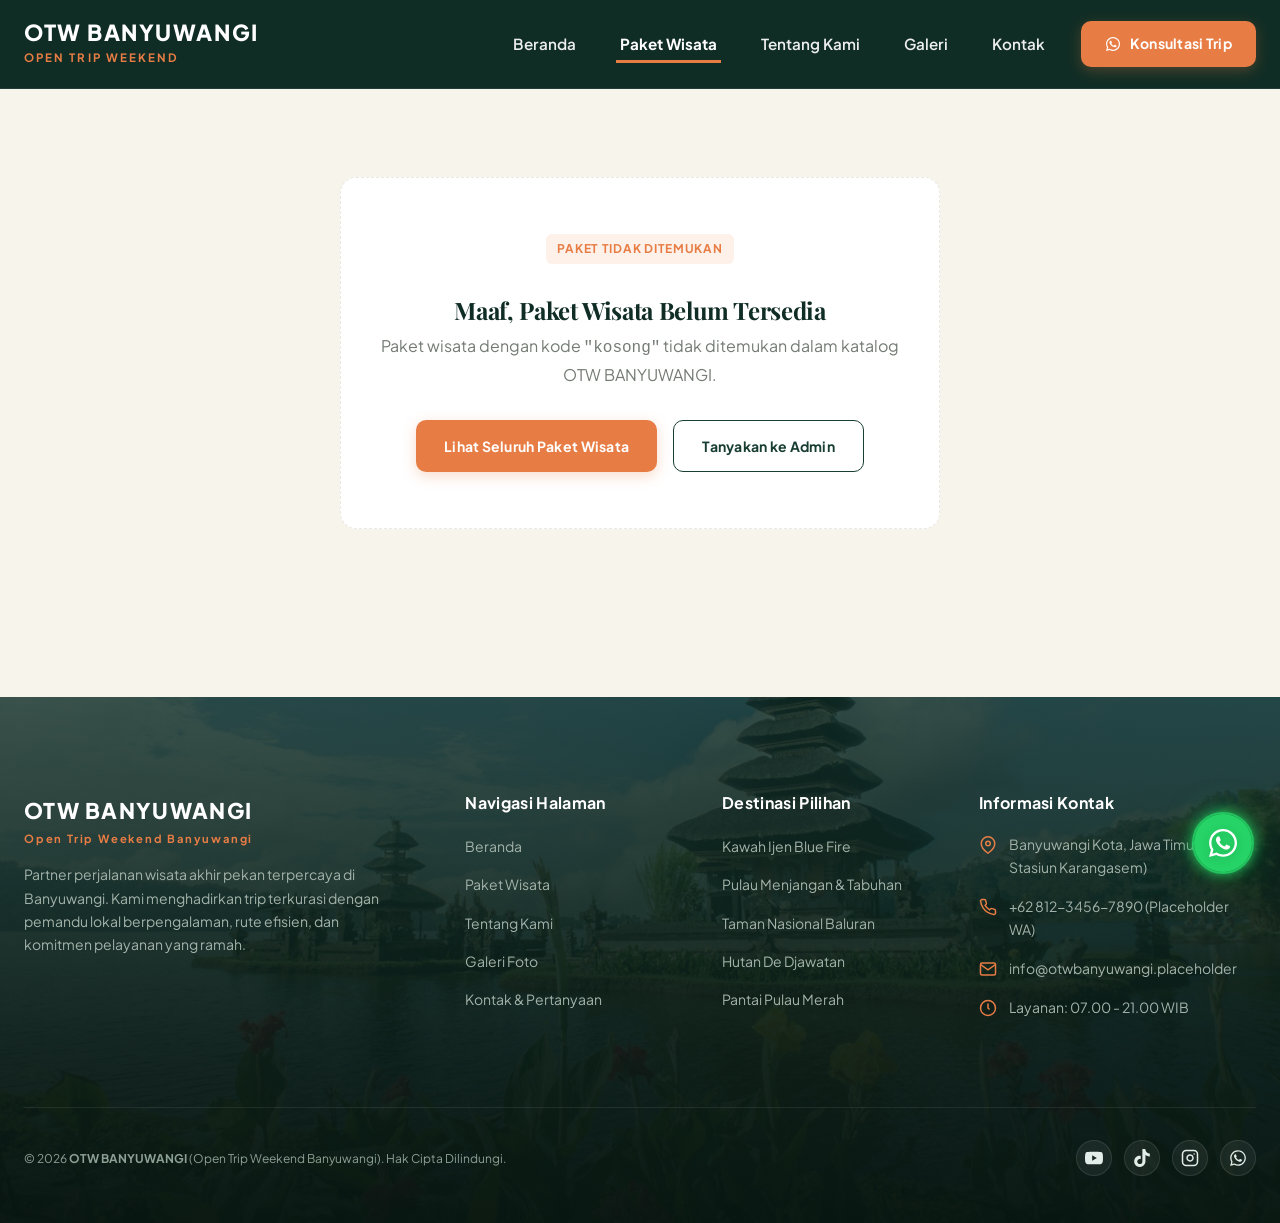
==== commit 5b511176: "hal beranda" ====
--- a/detail-paket.html
+++ b/detail-paket.html
@@ -47,7 +47,7 @@
 
           <div class="nav-actions">
             <button type="button" class="btn btn-primary btn-sm" data-wa-trigger="true" data-wa-topic="Konsultasi Detail Navbar">
-              <svg width="16" height="16" viewBox="0 0 24 24" fill="none" stroke="currentColor" stroke-width="2" aria-hidden="true"><path d="M21 11.5a8.38 8.38 0 0 1-.9 3.8 8.5 8.5 0 0 1-7.6 4.7 8.38 8.38 0 0 1-3.8-.9L3 21l1.9-5.7a8.38 8.38 0 0 1-.9-3.8 8.5 8.5 0 0 1 4.7-7.6 8.38 8.38 0 0 1 3.8-.9h.5a8.48 8.48 0 0 1 8 8v.5z"></path></svg>
+              <svg width="16" height="16" viewBox="0 0 448 512" fill="currentColor" aria-hidden="true"><path d="M380.9 97.1C339 55.1 283.2 32 223.9 32c-122.4 0-222 99.6-222 222 0 39.1 10.2 77.3 29.6 111L0 480l117.7-30.9c32.4 17.7 68.9 27 106.1 27h.1c122.3 0 224.1-99.6 224.1-222 0-59.3-25.2-115-67.1-157zm-157 341.6c-33.2 0-65.7-8.9-94-25.7l-6.7-4-69.8 18.3L72 359.2l-4.4-7c-18.5-29.4-28.2-63.3-28.2-98.2 0-101.7 82.8-184.5 184.6-184.5 49.3 0 95.6 19.2 130.4 54.1 34.8 34.9 56.2 81.2 56.1 130.5 0 101.8-84.9 184.6-186.6 184.6zm101.2-138.2c-5.5-2.8-32.8-16.2-37.9-18-5.1-1.9-8.8-2.8-12.5 2.8-3.7 5.6-14.3 18-17.6 21.8-3.2 3.7-6.5 4.2-12 1.4-32.6-16.3-54-29.1-75.5-66-5.7-9.8 5.7-9.1 16.3-30.3 1.8-3.7.9-6.9-.5-9.7-1.4-2.8-12.5-30.1-17.1-41.2-4.5-10.8-9.1-9.3-12.5-9.5-3.2-.2-6.9-.2-10.6-.2-3.7 0-9.7 1.4-14.8 6.9-5.1 5.6-19.4 19-19.4 46.3 0 27.3 19.9 53.7 22.6 57.4 2.8 3.7 39.1 59.7 94.8 83.8 35.2 15.2 49 16.5 66.6 13.9 10.7-1.6 32.8-13.4 37.4-26.4 4.6-13 4.6-24.1 3.2-26.4-1.3-2.5-5-3.9-10.5-6.6z"/></svg>
               Konsultasi Trip
             </button>
           </div>
@@ -85,18 +85,16 @@
   <!-- ========================================================================
        GLOBAL FOOTER
        ======================================================================== -->
-  <footer class="site-footer">
-    <div class="container">
-      <div class="footer-grid">
+  <footer class="site-footer site-footer-standalone">
+    <div class="footer-main-area">
+      <div class="container">
+        <div class="footer-grid">
         <div class="footer-brand">
           <div class="brand-main">OTW BANYUWANGI</div>
           <div class="brand-tag">Open Trip Weekend Banyuwangi</div>
           <p class="footer-desc">
             Partner perjalanan wisata akhir pekan terpercaya di Banyuwangi. Kami menghadirkan trip terkurasi dengan pemandu lokal berpengalaman, rute efisien, dan komitmen pelayanan yang ramah.
           </p>
-          <div class="footer-disclaimer">
-            <strong>Catatan Tugas PKL:</strong> Seluruh data harga, jadwal, dan kontak merupakan data contoh/placeholder terstruktur untuk proyek PKL.
-          </div>
         </div>
 
         <div class="footer-col">
@@ -144,15 +142,30 @@
 
       <div class="footer-bottom">
         <div>
-          © 2026 <strong>OTW BANYUWANGI</strong> (Open Trip Weekend Banyuwangi). Hak Cipta Dilindungi. Proyek PKL Frontend Web Development.
+          © 2026 <strong>OTW BANYUWANGI</strong> (Open Trip Weekend Banyuwangi). Hak Cipta Dilindungi.
         </div>
-        <div style="display: flex; gap: 1rem;">
-          <a href="tentang.html" style="color: inherit;">Profil Agency</a>
-          <a href="kontak.html" style="color: inherit;">Bantuan & Tanya Jawab</a>
+        <div class="footer-social-list" aria-label="Media Sosial OTW BANYUWANGI">
+          <a href="https://youtube.com/@otwbanyuwangi.placeholder" class="footer-social-link" target="_blank" rel="noopener noreferrer" aria-label="Kunjungi YouTube OTW Banyuwangi">
+            <svg width="18" height="18" viewBox="0 0 24 24" fill="currentColor" aria-hidden="true"><path d="M23.498 6.186a3.016 3.016 0 0 0-2.122-2.136C19.505 3.545 12 3.545 12 3.545s-7.505 0-9.377.505A3.017 3.017 0 0 0 .502 6.186C0 8.07 0 12 0 12s0 3.93.502 5.814a3.016 3.016 0 0 0 2.122 2.136c1.871.505 9.376.505 9.376.505s7.505 0 9.377-.505a3.015 3.015 0 0 0 2.122-2.136C24 15.93 24 12 24 12s0-3.93-.502-5.814zM9.545 15.568V8.432L15.818 12l-6.273 3.568z"/></svg>
+          </a>
+          <a href="https://tiktok.com/@otwbanyuwangi.placeholder" class="footer-social-link" target="_blank" rel="noopener noreferrer" aria-label="Kunjungi TikTok OTW Banyuwangi">
+            <svg width="18" height="18" viewBox="0 0 24 24" fill="currentColor" aria-hidden="true"><path d="M12.525.02c1.31-.02 2.61-.01 3.91-.02.08 1.53.63 3.09 1.75 4.17 1.12 1.11 2.7 1.62 4.24 1.79v4.03c-1.44-.05-2.89-.35-4.2-.97-.57-.26-1.1-.59-1.62-.93-.01 2.92.01 5.84-.02 8.75-.08 1.4-.54 2.79-1.35 3.94-1.31 1.92-3.58 3.17-5.91 3.21-1.43.08-2.86-.31-4.08-1.03-2.02-1.19-3.44-3.37-3.65-5.71-.02-.5-.03-1-.01-1.49.18-1.9 1.12-3.72 2.58-4.96 1.66-1.44 3.98-2.13 6.15-1.72.02 1.48-.04 2.96-.04 4.44-.99-.32-2.15-.23-3.02.37-.63.41-1.11 1.04-1.36 1.75-.21.51-.24 1.07-.14 1.61.24 1.64 1.82 3.02 3.5 2.87 1.12-.01 2.19-.66 2.77-1.61.19-.33.4-.67.41-1.06.1-1.79.06-3.57.07-5.36.01-4.03-.01-8.05.02-12.07z"/></svg>
+          </a>
+          <a href="https://instagram.com/otwbanyuwangi.placeholder" class="footer-social-link" target="_blank" rel="noopener noreferrer" aria-label="Kunjungi Instagram OTW Banyuwangi">
+            <svg width="18" height="18" viewBox="0 0 24 24" fill="none" stroke="currentColor" stroke-width="2" stroke-linecap="round" stroke-linejoin="round" aria-hidden="true"><rect x="2" y="2" width="20" height="20" rx="5" ry="5"></rect><path d="M16 11.37A4 4 0 1 1 12.63 8 4 4 0 0 1 16 11.37z"></path><line x1="17.5" y1="6.5" x2="17.51" y2="6.5"></line></svg>
+          </a>
+          <a href="https://wa.me/6281234567890?text=Halo%20OTW%20Banyuwangi%2C%20saya%20ingin%20bertanya%20mengenai%20paket%20wisata." class="footer-social-link" target="_blank" rel="noopener noreferrer" aria-label="Hubungi WhatsApp OTW Banyuwangi">
+            <svg width="18" height="18" viewBox="0 0 448 512" fill="currentColor" aria-hidden="true"><path d="M380.9 97.1C339 55.1 283.2 32 223.9 32c-122.4 0-222 99.6-222 222 0 39.1 10.2 77.3 29.6 111L0 480l117.7-30.9c32.4 17.7 68.9 27 106.1 27h.1c122.3 0 224.1-99.6 224.1-222 0-59.3-25.2-115-67.1-157zm-157 341.6c-33.2 0-65.7-8.9-94-25.7l-6.7-4-69.8 18.3L72 359.2l-4.4-7c-18.5-29.4-28.2-63.3-28.2-98.2 0-101.7 82.8-184.5 184.6-184.5 49.3 0 95.6 19.2 130.4 54.1 34.8 34.9 56.2 81.2 56.1 130.5 0 101.8-84.9 184.6-186.6 184.6zm101.2-138.2c-5.5-2.8-32.8-16.2-37.9-18-5.1-1.9-8.8-2.8-12.5 2.8-3.7 5.6-14.3 18-17.6 21.8-3.2 3.7-6.5 4.2-12 1.4-32.6-16.3-54-29.1-75.5-66-5.7-9.8 5.7-9.1 16.3-30.3 1.8-3.7.9-6.9-.5-9.7-1.4-2.8-12.5-30.1-17.1-41.2-4.5-10.8-9.1-9.3-12.5-9.5-3.2-.2-6.9-.2-10.6-.2-3.7 0-9.7 1.4-14.8 6.9-5.1 5.6-19.4 19-19.4 46.3 0 27.3 19.9 53.7 22.6 57.4 2.8 3.7 39.1 59.7 94.8 83.8 35.2 15.2 49 16.5 66.6 13.9 10.7-1.6 32.8-13.4 37.4-26.4 4.6-13 4.6-24.1 3.2-26.4-1.3-2.5-5-3.9-10.5-6.6z"/></svg>
+          </a>
         </div>
       </div>
     </div>
   </footer>
+  <!-- Floating WhatsApp Action Button -->
+  <a href="https://wa.me/6281234567890?text=Halo%20OTW%20Banyuwangi%2C%20saya%20ingin%20bertanya%20mengenai%20paket%20wisata." class="floating-wa-btn" target="_blank" rel="noopener noreferrer" aria-label="Hubungi OTW Banyuwangi melalui WhatsApp">
+    <span class="floating-wa-tooltip">Chat via WhatsApp</span>
+    <svg width="32" height="32" viewBox="0 0 448 512" fill="currentColor" aria-hidden="true"><path d="M380.9 97.1C339 55.1 283.2 32 223.9 32c-122.4 0-222 99.6-222 222 0 39.1 10.2 77.3 29.6 111L0 480l117.7-30.9c32.4 17.7 68.9 27 106.1 27h.1c122.3 0 224.1-99.6 224.1-222 0-59.3-25.2-115-67.1-157zm-157 341.6c-33.2 0-65.7-8.9-94-25.7l-6.7-4-69.8 18.3L72 359.2l-4.4-7c-18.5-29.4-28.2-63.3-28.2-98.2 0-101.7 82.8-184.5 184.6-184.5 49.3 0 95.6 19.2 130.4 54.1 34.8 34.9 56.2 81.2 56.1 130.5 0 101.8-84.9 184.6-186.6 184.6zm101.2-138.2c-5.5-2.8-32.8-16.2-37.9-18-5.1-1.9-8.8-2.8-12.5 2.8-3.7 5.6-14.3 18-17.6 21.8-3.2 3.7-6.5 4.2-12 1.4-32.6-16.3-54-29.1-75.5-66-5.7-9.8 5.7-9.1 16.3-30.3 1.8-3.7.9-6.9-.5-9.7-1.4-2.8-12.5-30.1-17.1-41.2-4.5-10.8-9.1-9.3-12.5-9.5-3.2-.2-6.9-.2-10.6-.2-3.7 0-9.7 1.4-14.8 6.9-5.1 5.6-19.4 19-19.4 46.3 0 27.3 19.9 53.7 22.6 57.4 2.8 3.7 39.1 59.7 94.8 83.8 35.2 15.2 49 16.5 66.6 13.9 10.7-1.6 32.8-13.4 37.4-26.4 4.6-13 4.6-24.1 3.2-26.4-1.3-2.5-5-3.9-10.5-6.6z"/></svg>
+  </a>
 
   <script src="js/script.js"></script>
 </body>
--- a/css/style.css
+++ b/css/style.css
@@ -1,6 +1,6 @@
 /* ==========================================================================
-   OTW BANYUWANGI — Premium Travel Agency Design System
-   Identity: Cinematic Nature Photography & Editorial Travel Magazine
+   OTW BANYUWANGI — Premium Travel Editorial Design System
+   Identity: Cinematic Nature Photography & Modern Travel Magazine
    Palet: Forest Green (#183D32), Deep Forest (#102D25), Primary Green (#234A3A),
           Warm Ivory (#F7F4EC), Pure White (#FFFFFF), Sunrise Orange (#E77D45),
           Muted Text (#747B74), Soft Border (#E4E5DC)
@@ -22,9 +22,10 @@
   --color-orange-subtle: #FDF1EA;
   --color-charcoal: #1E2623;
   --color-muted: #747B74;
-  --color-border: #E4E5DC;
+  --color-border: #E8EAE3;
+  --color-border-card: #E4E7DF;
   --color-border-dark: rgba(255, 255, 255, 0.14);
-  --color-surface-soft: #F0EDE4;
+  --color-surface-soft: #F2EFE8;
 
   /* Typography */
   --font-serif: 'Playfair Display', Georgia, 'Times New Roman', serif;
@@ -39,7 +40,7 @@
   --text-2xl: clamp(1.35rem, 2.2vw, 1.65rem);
   --text-3xl: clamp(1.65rem, 3.2vw, 2.25rem);
   --text-4xl: clamp(2.1rem, 4.4vw, 3rem);
-  --text-hero: clamp(2.4rem, 5.5vw, 4rem);
+  --text-hero: clamp(2.35rem, 5vw, 3.85rem);
 
   /* Spacing Scale */
   --space-2xs: 0.25rem;
@@ -52,26 +53,26 @@
   --space-3xl: 4.5rem;
   --space-4xl: 6rem;
 
-  /* Containers */
-  --container-max: 1260px;
+  /* Containers (Optimized for 4-column cards with comfortable gaps) */
+  --container-max: 1280px;
   --container-narrow: 920px;
   --container-pad: 1.5rem;
 
-  /* Border Radii (Moderate, never excessive rounded pills on everything) */
-  --radius-xs: 3px;
-  --radius-sm: 6px;
-  --radius-md: 10px;
-  --radius-lg: 16px;
+  /* Border Radii (Modern smooth 14-18px for cards, never stiff boxy corners) */
+  --radius-xs: 6px;
+  --radius-sm: 10px;
+  --radius-card: 16px;
+  --radius-lg: 20px;
   --radius-full: 9999px;
 
-  /* Subtle Shadows */
-  --shadow-subtle: 0 2px 10px rgba(16, 45, 37, 0.05);
-  --shadow-card: 0 8px 24px rgba(16, 45, 37, 0.08);
-  --shadow-hover: 0 16px 36px rgba(16, 45, 37, 0.14);
+  /* Soft, Layered Shadows */
+  --shadow-subtle: 0 4px 14px rgba(16, 45, 37, 0.04);
+  --shadow-card: 0 10px 28px rgba(16, 45, 37, 0.06);
+  --shadow-hover: 0 20px 42px rgba(16, 45, 37, 0.12);
   --shadow-modal: 0 24px 64px rgba(10, 28, 23, 0.45);
 
   /* Transitions */
-  --transition-fast: 180ms ease;
+  --transition-fast: 200ms ease;
   --transition-normal: 280ms cubic-bezier(0.16, 1, 0.3, 1);
 
   /* Layering */
@@ -117,7 +118,7 @@
 a {
   color: inherit;
   text-decoration: none;
-  transition: color var(--transition-fast), opacity var(--transition-fast);
+  transition: color var(--transition-fast), opacity var(--transition-fast), transform var(--transition-fast);
 }
 
 button, input, select, textarea {
@@ -189,7 +190,7 @@
   font-family: var(--font-serif);
   color: var(--color-deep-forest);
   font-weight: 700;
-  line-height: 1.2;
+  line-height: 1.22;
   letter-spacing: -0.015em;
 }
 
@@ -211,7 +212,7 @@
 .text-muted { color: var(--color-muted); }
 
 .prose {
-  max-width: 65ch;
+  max-width: 62ch;
   line-height: 1.7;
   color: #3B4541;
 }
@@ -260,12 +261,12 @@
 .btn-primary {
   background-color: var(--color-orange);
   color: var(--color-white);
-  box-shadow: 0 4px 14px rgba(231, 125, 69, 0.3);
+  box-shadow: 0 4px 14px rgba(231, 125, 69, 0.28);
 }
 .btn-primary:hover {
   background-color: var(--color-orange-hover);
   transform: translateY(-1px);
-  box-shadow: 0 6px 20px rgba(231, 125, 69, 0.4);
+  box-shadow: 0 6px 20px rgba(231, 125, 69, 0.38);
 }
 
 .btn-forest {
@@ -290,7 +291,7 @@
 .btn-outline-white {
   background-color: rgba(255, 255, 255, 0.08);
   color: var(--color-white);
-  border: 1px solid rgba(255, 255, 255, 0.5);
+  border: 1px solid rgba(255, 255, 255, 0.55);
   backdrop-filter: blur(4px);
 }
 .btn-outline-white:hover {
@@ -314,7 +315,7 @@
 }
 
 .btn-lg {
-  padding: 1rem 2.25rem;
+  padding: 0.95rem 2.15rem;
   font-size: var(--text-base);
 }
 
@@ -331,7 +332,7 @@
   display: inline-flex;
   align-items: center;
   gap: 0.35rem;
-  padding: 0.35rem 0.75rem;
+  padding: 0.32rem 0.7rem;
   font-size: var(--text-xs);
   font-weight: 700;
   text-transform: uppercase;
@@ -367,7 +368,6 @@
   transition: background-color var(--transition-fast), border-color var(--transition-fast);
 }
 
-/* Subpage Header style (solid deep forest background for non-transparent pages) */
 .site-header.subpage-header {
   position: sticky;
   background-color: var(--color-deep-forest);
@@ -378,7 +378,7 @@
   display: flex;
   align-items: center;
   justify-content: space-between;
-  height: 80px;
+  height: 88px;
   gap: var(--space-md);
 }
 
@@ -394,19 +394,19 @@
 }
 .brand-wordmark .brand-main {
   font-family: var(--font-sans);
-  font-size: 1.2rem;
+  font-size: 1.38rem;
   font-weight: 800;
-  letter-spacing: 0.08em;
-  color: var(--color-white);
-  line-height: 1;
+  letter-spacing: 0.07em;
+  color: var(--color-white);
+  line-height: 1.05;
 }
 .brand-wordmark .brand-tag {
-  font-size: 0.65rem;
+  font-size: 0.72rem;
   font-weight: 700;
   letter-spacing: 0.18em;
   color: var(--color-orange);
   text-transform: uppercase;
-  margin-top: 3px;
+  margin-top: 4px;
 }
 
 .nav-menu-wrapper {
@@ -418,13 +418,13 @@
 .nav-list {
   display: flex;
   align-items: center;
-  gap: 1.75rem;
+  gap: 2.25rem;
 }
 
 .nav-link {
-  font-size: var(--text-sm);
+  font-size: 0.95rem;
   font-weight: 600;
-  color: rgba(255, 255, 255, 0.85);
+  color: rgba(255, 255, 255, 0.92);
   padding: 0.5rem 0.25rem;
   position: relative;
 }
@@ -438,10 +438,10 @@
 .nav-link.active::after {
   content: "";
   position: absolute;
-  bottom: 0;
+  bottom: -2px;
   left: 0;
   width: 100%;
-  height: 2px;
+  height: 2.5px;
   background-color: var(--color-orange);
 }
 
@@ -450,7 +450,11 @@
   align-items: center;
   gap: 0.75rem;
 }
-
+.nav-actions .btn {
+  padding: 0.7rem 1.5rem;
+  font-size: 0.875rem;
+  font-weight: 700;
+}
 /* Mobile Toggle Hamburger */
 .nav-toggle {
   display: none;
@@ -483,59 +487,90 @@
 }
 
 /* ==========================================================================
-   HERO SECTION — CINEMATIC FULL-WIDTH REAL PHOTOGRAPHY
+   HERO SECTION — BALANCED LEFT-ALIGNED CINEMATIC NATURE PHOTOGRAPHY
+   Height 560-680px, text constrained to 480-580px on the left,
+   leaving visual breathing space on the right for Kawah Ijen panorama.
    ========================================================================== */
 .hero-cinematic {
   position: relative;
   min-height: 580px;
-  height: 86vh;
-  max-height: 720px;
+  height: 82vh;
+  max-height: 680px;
   display: flex;
   align-items: center;
   background-color: var(--color-deep-forest);
   background-image: url('../assets/images/hero-ijen.jpg');
   background-size: cover;
-  background-position: center 38%;
+  background-position: right 30%;
   background-repeat: no-repeat;
   color: var(--color-white);
   overflow: hidden;
 }
 
-/* Controlled Multi-layer Dark Gradient Overlay */
+/* Smooth directional overlay: stronger on left text zone, soft and open on right landscape */
 .hero-cinematic::before {
   content: "";
   position: absolute;
   inset: 0;
-  background: linear-gradient(
-    180deg,
-    rgba(16, 45, 37, 0.65) 0%,
-    rgba(16, 45, 37, 0.40) 40%,
-    rgba(16, 45, 37, 0.88) 100%
-  );
+  background:
+    linear-gradient(
+      90deg,
+      rgba(14, 38, 31, 0.92) 0%,
+      rgba(14, 38, 31, 0.76) 42%,
+      rgba(14, 38, 31, 0.28) 68%,
+      rgba(14, 38, 31, 0.08) 100%
+    ),
+    linear-gradient(
+      180deg,
+      rgba(14, 38, 31, 0.45) 0%,
+      transparent 30%,
+      transparent 70%,
+      rgba(14, 38, 31, 0.55) 100%
+    );
   z-index: 1;
 }
 
-.hero-container {
+.hero-wrapper {
   position: relative;
   z-index: 2;
-  padding-top: 80px; /* Offset navbar */
-  max-width: 860px;
+  display: flex;
+  justify-content: flex-start;
+  align-items: center;
+  width: 100%;
+  padding-top: 88px; /* Offset navbar */
+}
+
+/* Left-aligned controlled text container (520-600px wide) */
+.hero-content-left {
+  max-width: 590px;
+  text-align: left;
 }
 
 .hero-cinematic .kicker {
+  font-size: 0.75rem;
+  font-weight: 700;
+  letter-spacing: 0.18em;
+  text-transform: uppercase;
   color: #FFA574;
+  margin-bottom: 16px;
 }
 .hero-cinematic .kicker::before {
+  content: "";
+  display: inline-block;
+  width: 16px;
+  height: 2px;
   background-color: #FFA574;
 }
 
 .hero-headline {
   font-family: var(--font-serif);
-  font-size: var(--text-hero);
-  color: var(--color-white);
-  line-height: 1.15;
-  margin-block: 0.85rem 1.25rem;
+  font-size: clamp(2.55rem, 3.8vw, 3.45rem);
+  color: var(--color-white);
+  line-height: 1.05;
   letter-spacing: -0.015em;
+  margin-top: 0;
+  margin-bottom: 20px;
+  text-wrap: balance;
   text-shadow: 0 2px 14px rgba(0, 0, 0, 0.35);
 }
 
@@ -543,15 +578,16 @@
   font-style: italic;
   font-weight: 600;
   color: #FFC09F;
-  display: inline-block;
+  display: inline;
 }
 
 .hero-desc {
-  font-size: var(--text-lg);
+  font-size: 1.025rem;
   color: #E2ECE8;
-  max-width: 58ch;
-  line-height: 1.7;
-  margin-bottom: var(--space-xl);
+  max-width: 480px;
+  line-height: 1.62;
+  margin-top: 0;
+  margin-bottom: 26px;
   text-shadow: 0 1px 8px rgba(0, 0, 0, 0.25);
 }
 
@@ -559,36 +595,24 @@
   display: flex;
   flex-wrap: wrap;
   align-items: center;
-  gap: 1.25rem;
-  margin-bottom: var(--space-2xl);
-}
-
-/* Hero Bottom Badge Bar */
-.hero-meta-bar {
-  display: flex;
-  align-items: center;
-  gap: 1.5rem;
-  padding-top: var(--space-md);
-  border-top: 1px solid rgba(255, 255, 255, 0.18);
-  font-size: var(--text-xs);
-  letter-spacing: 0.08em;
-  text-transform: uppercase;
-  color: #CBD8D3;
-}
-.hero-meta-item {
-  display: flex;
-  align-items: center;
-  gap: 0.45rem;
-}
-.hero-meta-dot {
-  width: 6px;
-  height: 6px;
-  border-radius: 50%;
-  background-color: var(--color-orange);
+  gap: 14px;
+  margin-top: 0;
+  margin-bottom: 0;
+}
+.hero-cta-row .btn-primary {
+  padding: 0.92rem 2rem;
+  font-size: 0.95rem;
+  font-weight: 700;
+}
+.hero-cta-row .btn-outline-white {
+  padding: 0.92rem 2rem;
+  font-size: 0.95rem;
+  font-weight: 700;
+  border: 1.5px solid rgba(255, 255, 255, 0.7);
 }
 
 /* ==========================================================================
-   PAGE HEADER (For subpages: paket, tentang, galeri, kontak)
+   SUBPAGE HEADER BANNER
    ========================================================================== */
 .page-hero-banner {
   position: relative;
@@ -622,7 +646,7 @@
 }
 
 /* ==========================================================================
-   SECTION 1: REKOMENDASI TRIP TERBAIK (Featured Packages)
+   SECTION 1: REKOMENDASI TRIP TERBAIK (Modern 16px Rounded Cards)
    ========================================================================== */
 .section-packages {
   padding-block: var(--space-4xl);
@@ -646,36 +670,38 @@
 }
 .section-head-text p {
   color: var(--color-muted);
-  margin-top: 0.5rem;
+  margin-top: 0.45rem;
   font-size: 1.05rem;
 }
 
-/* Grid of 4 Cards on Desktop */
+/* Grid of 4 Cards on Desktop with comfortable 20px gap */
 .packages-quad-grid {
   display: grid;
   grid-template-columns: repeat(4, 1fr);
-  gap: 1.5rem;
-}
-
-/* Package Card with Large Real Photo */
+  gap: 1.35rem;
+}
+
+/* Modern Rounded Destination Card (16px border-radius, pure white, soft shadow) */
 .trip-card {
   background-color: var(--color-white);
-  border: 1px solid var(--color-border);
-  border-radius: var(--radius-sm);
+  border: 1px solid var(--color-border-card);
+  border-radius: var(--radius-card);
   overflow: hidden;
   display: flex;
   flex-direction: column;
-  transition: transform var(--transition-fast), box-shadow var(--transition-fast), border-color var(--transition-fast);
+  box-shadow: var(--shadow-card);
+  transition: transform var(--transition-normal), box-shadow var(--transition-normal), border-color var(--transition-normal);
+  height: 100%;
 }
 .trip-card:hover {
-  transform: translateY(-4px);
+  transform: translateY(-5px);
   box-shadow: var(--shadow-hover);
-  border-color: #CCD0C5;
+  border-color: #D6D8D0;
 }
 
 .trip-card-media {
   position: relative;
-  aspect-ratio: 16 / 10;
+  aspect-ratio: 16 / 11;
   overflow: hidden;
   background-color: var(--color-deep-forest);
 }
@@ -683,7 +709,7 @@
   width: 100%;
   height: 100%;
   object-fit: cover;
-  transition: transform 0.5s ease;
+  transition: transform 0.5s cubic-bezier(0.16, 1, 0.3, 1);
 }
 .trip-card:hover .trip-card-media img {
   transform: scale(1.05);
@@ -699,7 +725,7 @@
 }
 
 .trip-card-body {
-  padding: 1.35rem 1.25rem;
+  padding: 1.45rem 1.35rem;
   display: flex;
   flex-direction: column;
   flex: 1;
@@ -712,7 +738,7 @@
   font-size: var(--text-xs);
   color: var(--color-muted);
   font-weight: 600;
-  margin-bottom: 0.55rem;
+  margin-bottom: 0.65rem;
 }
 .trip-meta-item {
   display: flex;
@@ -722,7 +748,7 @@
 
 .trip-card-title {
   font-family: var(--font-serif);
-  font-size: 1.2rem;
+  font-size: 1.22rem;
   font-weight: 700;
   color: var(--color-deep-forest);
   line-height: 1.3;
@@ -734,15 +760,15 @@
 
 .trip-card-desc {
   font-size: var(--text-sm);
-  color: #525C57;
-  line-height: 1.6;
-  margin-bottom: 1.15rem;
+  color: #55605B;
+  line-height: 1.62;
+  margin-bottom: 1.25rem;
   flex: 1;
 }
 
 .trip-card-footer {
   padding-top: 1rem;
-  border-top: 1px solid var(--color-border);
+  border-top: 1px solid #ECEEE8;
   display: flex;
   align-items: center;
   justify-content: space-between;
@@ -770,6 +796,24 @@
   font-size: 0.75rem;
   font-weight: 400;
   color: var(--color-muted);
+}
+
+/* Card Detail CTA Action */
+.trip-card-btn {
+  display: inline-flex;
+  align-items: center;
+  gap: 0.35rem;
+  padding: 0.55rem 1.05rem;
+  font-size: var(--text-xs);
+  font-weight: 700;
+  color: var(--color-forest);
+  background-color: var(--color-surface-soft);
+  border-radius: var(--radius-xs);
+  transition: all var(--transition-fast);
+}
+.trip-card:hover .trip-card-btn {
+  background-color: var(--color-orange);
+  color: var(--color-white);
 }
 
 /* ==========================================================================
@@ -791,13 +835,13 @@
 .editorial-content h2 {
   font-size: var(--text-3xl);
   margin-top: 0.35rem;
-  margin-bottom: 1.25rem;
+  margin-bottom: 1.15rem;
 }
 
 .editorial-content .lead-text {
   font-size: 1.1rem;
   color: #38423E;
-  margin-bottom: 1.25rem;
+  margin-bottom: 1.15rem;
   line-height: 1.7;
 }
 
@@ -805,7 +849,7 @@
   display: flex;
   flex-direction: column;
   gap: 0.85rem;
-  margin-block: 1.5rem 2rem;
+  margin-block: 1.35rem 2rem;
 }
 .editorial-item {
   display: flex;
@@ -826,7 +870,7 @@
   margin-top: 2px;
 }
 
-/* Photography Composition */
+/* Photography Composition with 16px border-radius */
 .editorial-media-group {
   display: grid;
   grid-template-columns: 1.2fr 1fr;
@@ -834,7 +878,7 @@
 }
 .media-large {
   aspect-ratio: 4 / 5;
-  border-radius: var(--radius-sm);
+  border-radius: var(--radius-card);
   overflow: hidden;
   box-shadow: var(--shadow-card);
 }
@@ -850,7 +894,7 @@
 }
 .media-small {
   aspect-ratio: 1 / 1;
-  border-radius: var(--radius-sm);
+  border-radius: var(--radius-card);
   overflow: hidden;
   box-shadow: var(--shadow-subtle);
 }
@@ -862,7 +906,7 @@
 
 /* ==========================================================================
    SECTION 3: ALASAN BERPETUALANG BERSAMA OTW BANYUWANGI
-   Horizontal layout on desktop with generous whitespace
+   Light, clean, whitespace-driven horizontal layout
    ========================================================================== */
 .section-why-us {
   padding-block: var(--space-4xl);
@@ -884,7 +928,7 @@
 .why-horizontal-row {
   display: grid;
   grid-template-columns: repeat(4, 1fr);
-  gap: 2rem;
+  gap: 2.25rem;
 }
 
 .why-pillar {
@@ -892,8 +936,8 @@
   flex-direction: column;
 }
 .why-icon-wrap {
-  width: 48px;
-  height: 48px;
+  width: 50px;
+  height: 50px;
   border-radius: var(--radius-sm);
   background-color: var(--color-surface-soft);
   color: var(--color-forest);
@@ -927,21 +971,22 @@
 .steps-row {
   display: grid;
   grid-template-columns: repeat(4, 1fr);
-  gap: 1.75rem;
+  gap: 1.5rem;
   margin-top: var(--space-2xl);
 }
 
 .step-box {
   background-color: var(--color-white);
-  border: 1px solid var(--color-border);
-  border-radius: var(--radius-sm);
+  border: 1px solid var(--color-border-card);
+  border-radius: var(--radius-card);
   padding: 1.75rem 1.5rem;
   display: flex;
   flex-direction: column;
+  box-shadow: var(--shadow-subtle);
   transition: transform var(--transition-fast), border-color var(--transition-fast);
 }
 .step-box:hover {
-  transform: translateY(-2px);
+  transform: translateY(-3px);
   border-color: var(--color-forest);
 }
 
@@ -977,14 +1022,14 @@
 .gallery-preview-mosaic {
   display: grid;
   grid-template-columns: repeat(12, 1fr);
-  grid-auto-rows: 140px;
-  gap: 1rem;
+  grid-auto-rows: 145px;
+  gap: 1.15rem;
   margin-top: var(--space-2xl);
 }
 
 .gallery-tile {
   position: relative;
-  border-radius: var(--radius-xs);
+  border-radius: var(--radius-card);
   overflow: hidden;
   box-shadow: var(--shadow-subtle);
   background-color: var(--color-deep-forest);
@@ -1022,29 +1067,51 @@
 .tile-w-4c { grid-column: span 4; grid-row: span 2; }
 
 /* ==========================================================================
-   SECTION 6: CTA PENUTUP & GLOBAL FOOTER
+   UNIFIED CLOSING CTA & GLOBAL FOOTER (SEAMLESS PHOTO BACKGROUND)
    ========================================================================== */
-.section-closing-cta {
-  padding-block: var(--space-4xl);
+.site-footer {
   position: relative;
   background-color: var(--color-deep-forest);
   background-image: url('../assets/images/about-banyuwangi.jpg');
   background-size: cover;
-  background-position: center;
-  color: var(--color-white);
+  background-position: center bottom;
+  background-repeat: no-repeat;
+  color: var(--color-ivory);
   overflow: hidden;
-}
-.section-closing-cta::before {
+  padding: 0;
+  border-top: none;
+}
+
+/* Continuous Multi-layer Deep Forest Gradient Overlay */
+.site-footer::before {
   content: "";
   position: absolute;
   inset: 0;
-  background: linear-gradient(180deg, rgba(16, 45, 37, 0.85) 0%, rgba(16, 45, 37, 0.95) 100%);
+  background: linear-gradient(
+    180deg,
+    rgba(16, 45, 37, 0.82) 0%,
+    rgba(14, 38, 31, 0.89) 35%,
+    rgba(10, 28, 23, 0.94) 65%,
+    rgba(8, 22, 18, 0.98) 100%
+  );
   z-index: 1;
 }
 
-.closing-cta-inner {
+/* Ensure all content sits above the overlay */
+.site-footer .section-closing-cta,
+.site-footer .footer-main-area {
   position: relative;
   z-index: 2;
+  background: transparent;
+}
+
+/* Closing CTA block inside unified footer */
+.site-footer .section-closing-cta {
+  padding-block: var(--space-4xl) var(--space-3xl);
+  border-bottom: 1px solid rgba(255, 255, 255, 0.08);
+}
+
+.closing-cta-inner {
   text-align: center;
   max-width: 680px;
   margin-inline: auto;
@@ -1067,13 +1134,15 @@
   gap: 1rem;
 }
 
-/* Site Footer */
-.site-footer {
-  background-color: #0C211B;
-  color: var(--color-ivory);
+/* Footer Main Area (Columns & Bottom Bar) */
+.footer-main-area {
+  padding-top: var(--space-3xl);
+  padding-bottom: var(--space-2xl);
+}
+
+/* Standalone footer spacing for pages without closing CTA */
+.site-footer-standalone .footer-main-area {
   padding-top: var(--space-4xl);
-  padding-bottom: var(--space-2xl);
-  border-top: 1px solid rgba(255, 255, 255, 0.08);
 }
 
 .footer-grid {
@@ -1103,17 +1172,6 @@
   margin-bottom: 1.5rem;
   max-width: 38ch;
 }
-.footer-disclaimer {
-  background-color: rgba(255, 255, 255, 0.04);
-  border: 1px dashed rgba(231, 125, 69, 0.35);
-  padding: 0.85rem 1rem;
-  border-radius: var(--radius-xs);
-  font-size: var(--text-xs);
-  color: #CBD8D3;
-}
-.footer-disclaimer strong {
-  color: var(--color-orange);
-}
 
 .footer-col h4 {
   font-family: var(--font-sans);
@@ -1164,9 +1222,176 @@
   flex-wrap: wrap;
   align-items: center;
   justify-content: space-between;
-  gap: 1rem;
-  color: #7A9084;
+  gap: 1.25rem;
+  color: #8CA095;
   font-size: var(--text-xs);
+}
+
+.footer-social-list {
+  display: flex;
+  align-items: center;
+  gap: 0.75rem;
+}
+
+.footer-social-link {
+  width: 36px;
+  height: 36px;
+  border-radius: 50%;
+  background-color: rgba(255, 255, 255, 0.06);
+  color: #E2ECE8;
+  display: inline-flex;
+  align-items: center;
+  justify-content: center;
+  transition: all var(--transition-fast);
+  border: 1px solid rgba(255, 255, 255, 0.1);
+}
+.footer-social-link:hover {
+  background-color: var(--color-orange);
+  color: var(--color-white);
+  border-color: var(--color-orange);
+  transform: translateY(-2px);
+}
+.footer-social-link svg {
+  width: 18px;
+  height: 18px;
+}
+
+/* Floating WhatsApp Action Button with Radiant Glowing Green Light */
+.floating-wa-btn {
+  position: fixed;
+  bottom: 28px;
+  right: 28px;
+  width: 58px;
+  height: 58px;
+  border-radius: 50%;
+  background-color: #25D366;
+  color: #FFFFFF;
+  display: flex;
+  align-items: center;
+  justify-content: center;
+  /* Ambient multi-layered luminous green glow */
+  box-shadow: 
+    0 0 16px rgba(37, 211, 102, 0.7),
+    0 0 35px rgba(37, 211, 102, 0.35),
+    0 8px 24px rgba(0, 0, 0, 0.28);
+  z-index: 99;
+  transition: transform var(--transition-normal), box-shadow var(--transition-normal), background-color var(--transition-fast);
+  text-decoration: none;
+}
+
+/* Radiant Glowing Aura (Breathing soft green light) */
+.floating-wa-btn::before {
+  content: "";
+  position: absolute;
+  inset: -5px;
+  border-radius: 50%;
+  background: radial-gradient(circle, rgba(37, 211, 102, 0.75) 0%, rgba(37, 211, 102, 0) 70%);
+  z-index: -1;
+  animation: wa-glow-pulse 2.4s infinite ease-in-out;
+  pointer-events: none;
+}
+
+/* Radiant Expanding Ripple Ring (Expanding green wave) */
+.floating-wa-btn::after {
+  content: "";
+  position: absolute;
+  inset: -2px;
+  border-radius: 50%;
+  border: 2px solid rgba(37, 211, 102, 0.85);
+  box-shadow: 0 0 12px rgba(37, 211, 102, 0.5);
+  animation: wa-ring-pulse 2.4s infinite cubic-bezier(0.2, 0.8, 0.4, 1);
+  z-index: -2;
+  pointer-events: none;
+}
+
+.floating-wa-btn:hover {
+  background-color: #1EBE5D;
+  transform: translateY(-3px) scale(1.04);
+  /* Intense brilliant glow on hover */
+  box-shadow: 
+    0 0 26px rgba(37, 211, 102, 0.95),
+    0 0 55px rgba(37, 211, 102, 0.5),
+    0 12px 30px rgba(0, 0, 0, 0.32);
+  color: #FFFFFF;
+}
+
+.floating-wa-btn:focus-visible {
+  outline: 3px solid #FFFFFF;
+  outline-offset: 3px;
+  box-shadow: 0 0 30px rgba(37, 211, 102, 0.9);
+}
+
+.floating-wa-btn svg {
+  width: 32px;
+  height: 32px;
+  filter: drop-shadow(0 2px 4px rgba(0, 0, 0, 0.15));
+  position: relative;
+  z-index: 1;
+}
+
+/* Keyframe Animations for Glowing Green Light */
+@keyframes wa-glow-pulse {
+  0% {
+    transform: scale(0.92);
+    opacity: 0.8;
+  }
+  50% {
+    transform: scale(1.28);
+    opacity: 0.35;
+  }
+  100% {
+    transform: scale(0.92);
+    opacity: 0.8;
+  }
+}
+
+@keyframes wa-ring-pulse {
+  0% {
+    transform: scale(0.98);
+    opacity: 0.9;
+  }
+  75% {
+    transform: scale(1.65);
+    opacity: 0;
+  }
+  100% {
+    transform: scale(1.65);
+    opacity: 0;
+  }
+}
+.floating-wa-tooltip {
+  position: absolute;
+  right: calc(100% + 12px);
+  top: 50%;
+  transform: translateY(-50%) translateX(6px);
+  background-color: rgba(16, 45, 37, 0.94);
+  color: var(--color-white);
+  padding: 0.45rem 0.85rem;
+  border-radius: var(--radius-xs);
+  font-size: 0.8rem;
+  font-weight: 600;
+  white-space: nowrap;
+  pointer-events: none;
+  opacity: 0;
+  visibility: hidden;
+  transition: opacity var(--transition-fast), transform var(--transition-fast), visibility var(--transition-fast);
+  box-shadow: 0 4px 12px rgba(0, 0, 0, 0.2);
+}
+.floating-wa-tooltip::after {
+  content: "";
+  position: absolute;
+  left: 100%;
+  top: 50%;
+  transform: translateY(-50%);
+  border-width: 5px;
+  border-style: solid;
+  border-color: transparent transparent transparent rgba(16, 45, 37, 0.94);
+}
+.floating-wa-btn:hover .floating-wa-tooltip,
+.floating-wa-btn:focus .floating-wa-tooltip {
+  opacity: 1;
+  visibility: visible;
+  transform: translateY(-50%) translateX(0);
 }
 
 /* ==========================================================================
@@ -1179,22 +1404,22 @@
   margin-block: var(--space-xl) var(--space-2xl);
   padding: 0.5rem;
   background-color: var(--color-surface-soft);
-  border-radius: var(--radius-sm);
+  border-radius: var(--radius-card);
   border: 1px solid var(--color-border);
 }
 
 .filter-btn {
-  padding: 0.6rem 1.25rem;
+  padding: 0.6rem 1.35rem;
   font-size: var(--text-xs);
   font-weight: 700;
   letter-spacing: 0.04em;
   color: var(--color-charcoal);
-  border-radius: var(--radius-xs);
+  border-radius: var(--radius-sm);
   transition: all var(--transition-fast);
 }
 .filter-btn:hover {
   color: var(--color-forest);
-  background-color: rgba(255, 255, 255, 0.6);
+  background-color: rgba(255, 255, 255, 0.75);
 }
 .filter-btn.active {
   background-color: var(--color-forest);
@@ -1237,10 +1462,10 @@
 }
 
 .detail-gallery-main {
-  border-radius: var(--radius-sm);
+  border-radius: var(--radius-card);
   overflow: hidden;
   box-shadow: var(--shadow-card);
-  border: 1px solid var(--color-border);
+  border: 1px solid var(--color-border-card);
   background-color: var(--color-deep-forest);
   aspect-ratio: 16 / 10;
 }
@@ -1252,10 +1477,10 @@
 
 .detail-summary-card {
   background-color: var(--color-white);
-  border: 1px solid var(--color-border);
-  border-radius: var(--radius-sm);
-  padding: 1.75rem;
-  box-shadow: var(--shadow-subtle);
+  border: 1px solid var(--color-border-card);
+  border-radius: var(--radius-card);
+  padding: 1.85rem;
+  box-shadow: var(--shadow-card);
 }
 
 .detail-meta-pills {
@@ -1265,7 +1490,7 @@
   margin-block: 1.25rem;
   padding: 1rem;
   background-color: var(--color-ivory);
-  border-radius: var(--radius-xs);
+  border-radius: var(--radius-sm);
   border: 1px solid var(--color-border);
 }
 .meta-pill-item {
@@ -1287,9 +1512,9 @@
 
 .detail-price-box {
   background-color: var(--color-orange-subtle);
-  border: 1px solid rgba(231, 125, 69, 0.3);
+  border: 1px solid rgba(231, 125, 69, 0.28);
   padding: 1.25rem;
-  border-radius: var(--radius-xs);
+  border-radius: var(--radius-sm);
   margin-bottom: 1.5rem;
 }
 .detail-price-box .price-tag {
@@ -1313,10 +1538,11 @@
 
 .detail-section-block {
   background-color: var(--color-white);
-  border: 1px solid var(--color-border);
-  border-radius: var(--radius-sm);
+  border: 1px solid var(--color-border-card);
+  border-radius: var(--radius-card);
   padding: 2rem;
   margin-bottom: 1.75rem;
+  box-shadow: var(--shadow-subtle);
 }
 .detail-section-block h3 {
   font-size: 1.35rem;
@@ -1405,8 +1631,9 @@
 .help-card {
   background-color: var(--color-deep-forest);
   color: var(--color-white);
-  border-radius: var(--radius-sm);
-  padding: 1.75rem;
+  border-radius: var(--radius-card);
+  padding: 1.85rem;
+  box-shadow: var(--shadow-card);
 }
 .help-card h4 {
   color: var(--color-white);
@@ -1421,7 +1648,7 @@
 .empty-state-card {
   background-color: var(--color-white);
   border: 1px dashed var(--color-border);
-  border-radius: var(--radius-sm);
+  border-radius: var(--radius-card);
   padding: 3.5rem 2rem;
   text-align: center;
   max-width: 600px;
@@ -1449,9 +1676,10 @@
 }
 .value-card {
   background-color: var(--color-white);
-  border: 1px solid var(--color-border);
-  border-radius: var(--radius-sm);
+  border: 1px solid var(--color-border-card);
+  border-radius: var(--radius-card);
   padding: 2rem 1.75rem;
+  box-shadow: var(--shadow-subtle);
 }
 .value-card h3 {
   font-size: 1.2rem;
@@ -1468,17 +1696,17 @@
 .gallery-interactive-grid {
   display: grid;
   grid-template-columns: repeat(3, 1fr);
-  gap: 1.25rem;
+  gap: 1.35rem;
   margin-block: var(--space-xl) var(--space-4xl);
 }
 
 .gallery-item {
   position: relative;
   aspect-ratio: 4 / 3;
-  border-radius: var(--radius-xs);
+  border-radius: var(--radius-card);
   overflow: hidden;
   background-color: var(--color-deep-forest);
-  border: 1px solid var(--color-border);
+  border: 1px solid var(--color-border-card);
   cursor: pointer;
   box-shadow: var(--shadow-subtle);
 }
@@ -1562,7 +1790,7 @@
   justify-content: center;
   align-items: center;
   overflow: hidden;
-  border-radius: var(--radius-xs);
+  border-radius: var(--radius-sm);
   background-color: #06120E;
 }
 .lightbox-image-wrap img {
@@ -1632,12 +1860,13 @@
 
 .contact-info-card {
   background-color: var(--color-white);
-  border: 1px solid var(--color-border);
-  border-radius: var(--radius-sm);
-  padding: 2rem;
+  border: 1px solid var(--color-border-card);
+  border-radius: var(--radius-card);
+  padding: 2.25rem 2rem;
   display: flex;
   flex-direction: column;
   gap: 1.5rem;
+  box-shadow: var(--shadow-card);
 }
 .contact-card-item {
   display: flex;
@@ -1666,9 +1895,10 @@
 
 .contact-form-card {
   background-color: var(--color-white);
-  border: 1px solid var(--color-border);
-  border-radius: var(--radius-sm);
+  border: 1px solid var(--color-border-card);
+  border-radius: var(--radius-card);
   padding: 2.25rem;
+  box-shadow: var(--shadow-card);
 }
 
 .form-group {
@@ -1692,7 +1922,7 @@
   padding: 0.85rem 1rem;
   font-size: var(--text-sm);
   border: 1px solid var(--color-border);
-  border-radius: var(--radius-xs);
+  border-radius: var(--radius-sm);
   background-color: var(--color-ivory);
   transition: border-color var(--transition-fast), background-color var(--transition-fast);
 }
@@ -1729,7 +1959,7 @@
 
 .form-status-alert {
   padding: 1.25rem;
-  border-radius: var(--radius-xs);
+  border-radius: var(--radius-sm);
   font-size: var(--text-sm);
   margin-bottom: 1.25rem;
   display: none;
@@ -1755,9 +1985,26 @@
 
 @media (max-width: 992px) {
   .hero-cinematic {
-    min-height: 520px;
+    min-height: 540px;
     height: auto;
-    padding-block: var(--space-4xl) var(--space-3xl);
+    padding-top: 120px;
+    padding-bottom: 60px;
+    background-position: center;
+  }
+  .hero-wrapper {
+    padding-top: 0;
+  }
+  .hero-content-left {
+    max-width: 540px;
+  }
+  .hero-headline {
+    font-size: clamp(2.3rem, 4.8vw, 3rem);
+    line-height: 1.08;
+    margin-bottom: 18px;
+  }
+  .hero-desc {
+    font-size: 0.975rem;
+    margin-bottom: 24px;
   }
   .editorial-layout {
     grid-template-columns: 1fr;
@@ -1798,7 +2045,10 @@
   }
 
   .navbar {
-    height: 70px;
+    height: 74px;
+  }
+  .brand-wordmark .brand-main {
+    font-size: 1.25rem;
   }
 
   .nav-toggle {
@@ -1807,7 +2057,7 @@
 
   .nav-menu-wrapper {
     position: fixed;
-    top: 70px;
+    top: 74px;
     left: 0;
     right: 0;
     bottom: 0;
@@ -1859,25 +2109,38 @@
   }
 
   .hero-cinematic {
-    padding-top: 100px;
-    padding-bottom: 60px;
-    min-height: 480px;
+    padding-top: 105px;
+    padding-bottom: 55px;
+    min-height: 500px;
+    height: auto;
     background-position: center;
   }
-
+  .hero-wrapper {
+    padding-top: 0;
+  }
+  .hero-content-left {
+    max-width: 100%;
+  }
+  .hero-headline {
+    font-size: clamp(2.1rem, 7.8vw, 2.75rem);
+    line-height: 1.1;
+    margin-bottom: 16px;
+  }
+  .hero-desc {
+    font-size: 0.95rem;
+    line-height: 1.6;
+    margin-bottom: 22px;
+    max-width: 100%;
+  }
   .hero-cta-row {
     flex-direction: column;
     align-items: stretch;
-    gap: 0.85rem;
+    gap: 12px;
   }
   .hero-cta-row .btn {
     width: 100%;
   }
 
-  .hero-meta-bar {
-    flex-wrap: wrap;
-    gap: 0.75rem;
-  }
 
   .section-head-row {
     flex-direction: column;
@@ -1920,6 +2183,27 @@
   .footer-grid {
     grid-template-columns: 1fr;
     gap: 2rem;
+  }
+
+  .footer-bottom {
+    flex-direction: column-reverse;
+    align-items: flex-start;
+    gap: 1.25rem;
+  }
+
+  .floating-wa-btn {
+    bottom: 20px;
+    right: 20px;
+    width: 52px;
+    height: 52px;
+    box-shadow: 0 6px 20px rgba(37, 211, 102, 0.4);
+  }
+  .floating-wa-btn svg {
+    width: 26px;
+    height: 26px;
+  }
+  .floating-wa-tooltip {
+    display: none;
   }
 
   .lightbox-close {
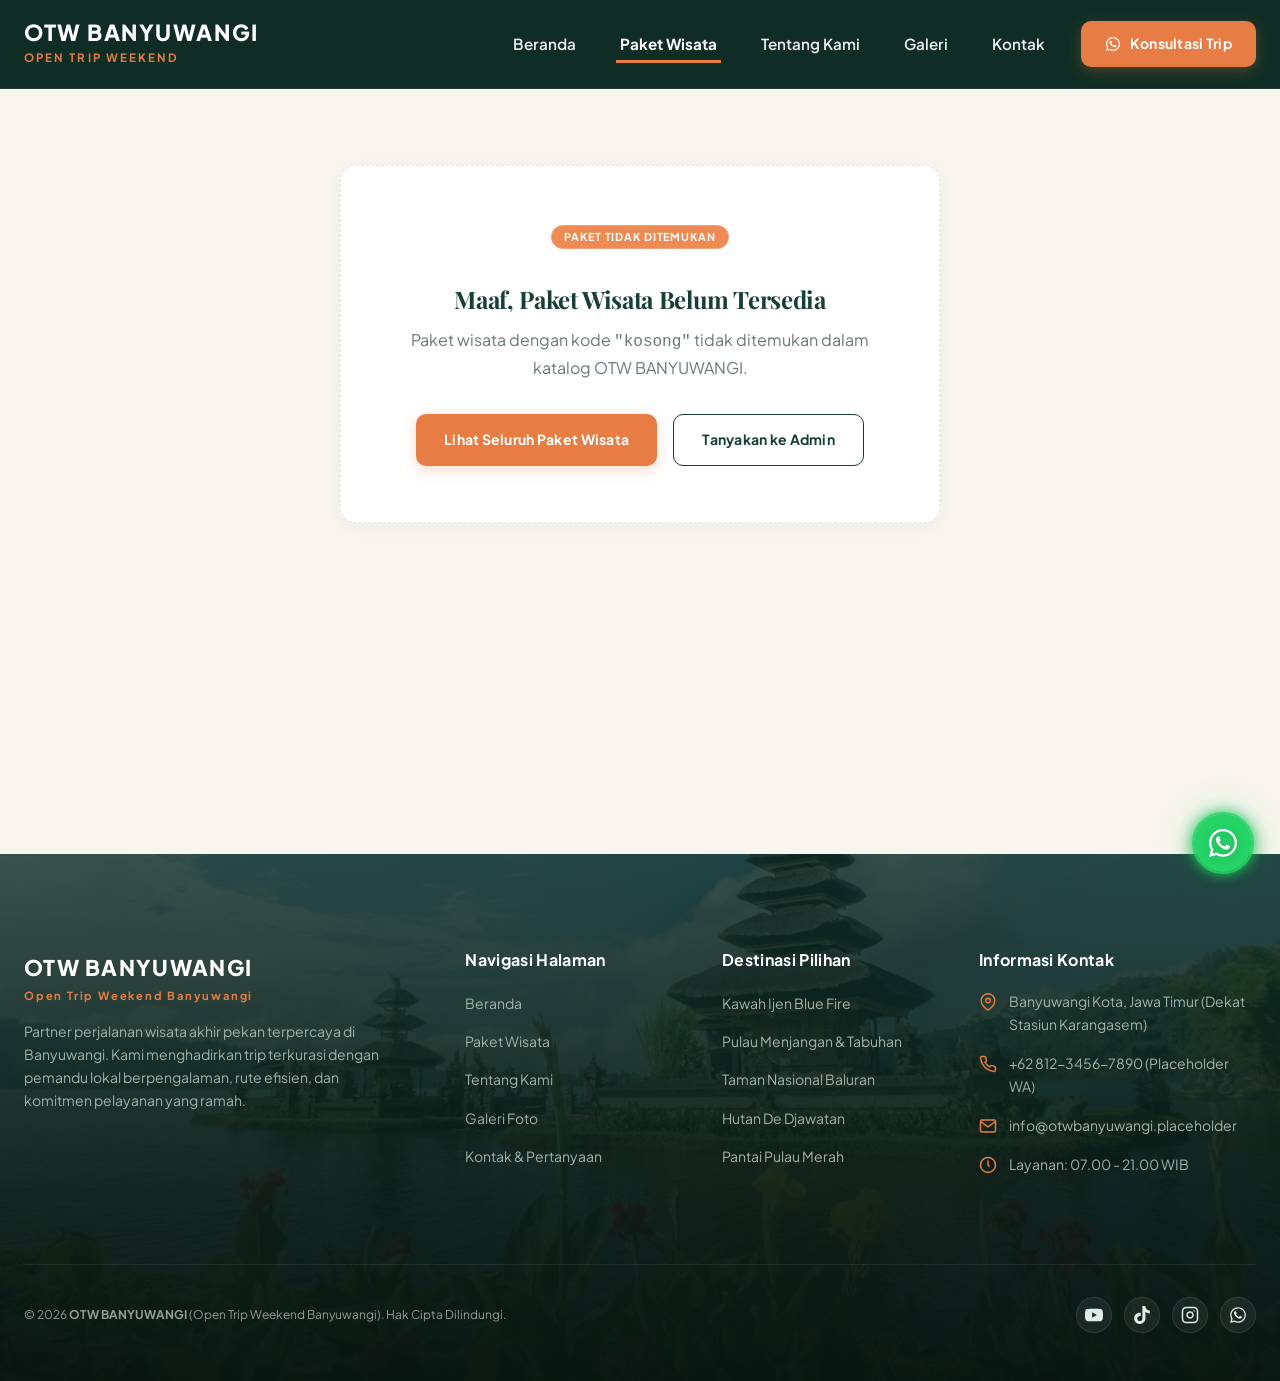
==== commit 461632e7: "detail paket" ====
--- a/detail-paket.html
+++ b/detail-paket.html
@@ -59,7 +59,7 @@
   <!-- ========================================================================
        MAIN CONTENT: DETAIL PAKET DINAMIS
        ======================================================================== -->
-  <main id="main-content" style="padding-top: var(--space-md); padding-bottom: var(--space-4xl);">
+  <main id="main-content" class="detail-page-main">
     <div class="container">
 
       <!-- Dynamic App Container yang dirender oleh js/script.js -->
@@ -74,8 +74,9 @@
         </noscript>
 
         <!-- Loading placeholder -->
-        <div style="padding: 3rem 0; text-align: center;">
-          <p class="text-muted" style="font-size: 1rem;">Memuat rincian paket perjalanan...</p>
+        <div class="detail-loading-state">
+          <div class="detail-loading-spinner" aria-hidden="true"></div>
+          <p>Memuat rincian paket perjalanan...</p>
         </div>
       </div>
 
--- a/css/style.css
+++ b/css/style.css
@@ -646,176 +646,380 @@
 }
 
 /* ==========================================================================
-   SECTION 1: REKOMENDASI TRIP TERBAIK (Modern 16px Rounded Cards)
+   SECTION 1: PAKET WISATA UNGGULAN / REKOMENDASI TRIP TERBAIK
+   Premium Travel Editorial Design System
+   Palet: Background Section (#F8F6EF), Card Background (#FFFFFF), Border (#E7E8DF),
+          Judul (#173F35), Harga (#17483B), Deskripsi (#71817B),
+          Meta (#7B8881), Label (#8A8F6A), Aksen Oranye (#ED8045)
    ========================================================================== */
 .section-packages {
-  padding-block: var(--space-4xl);
-  background-color: var(--color-white);
-  border-bottom: 1px solid var(--color-border);
-}
-
-.section-head-row {
+  padding-top: clamp(5rem, 8vw, 7rem);
+  padding-bottom: clamp(4.5rem, 7vw, 6.5rem);
+  background-color: #F8F6EF;
+  border-bottom: 1px solid #E7E8DF;
+  scroll-margin-top: 85px;
+}
+
+/* --- Header Section --- */
+.section-head-row,
+.packages-header-row {
   display: flex;
   justify-content: space-between;
   align-items: flex-end;
-  margin-bottom: var(--space-2xl);
-  gap: 1.5rem;
-}
+  margin-bottom: clamp(2rem, 3.5vw, 2.85rem);
+  gap: 2rem;
+}
+
 .section-head-text {
   max-width: 620px;
 }
+
+.packages-kicker,
+.section-head-text .kicker {
+  display: inline-flex;
+  align-items: center;
+  gap: 0.5rem;
+  font-family: var(--font-sans);
+  font-size: 0.75rem;
+  font-weight: 700;
+  letter-spacing: 0.18em;
+  text-transform: uppercase;
+  color: #8A8F6A;
+  margin-bottom: 0.45rem;
+}
+
+.packages-kicker::before,
+.section-head-text .kicker::before {
+  content: "";
+  display: inline-block;
+  width: 14px;
+  height: 2px;
+  background-color: #8A8F6A;
+  border-radius: 1px;
+}
+
+.packages-title,
 .section-head-text h2 {
-  font-size: var(--text-3xl);
-  margin-top: 0.35rem;
-}
+  font-family: var(--font-serif);
+  font-size: clamp(2rem, 3.2vw, 2.5rem);
+  font-weight: 700;
+  color: #173F35;
+  line-height: 1.22;
+  margin-top: 0.15rem;
+  margin-bottom: 0.55rem;
+  letter-spacing: -0.01em;
+}
+
+.packages-desc,
 .section-head-text p {
-  color: var(--color-muted);
-  margin-top: 0.45rem;
-  font-size: 1.05rem;
-}
-
-/* Grid of 4 Cards on Desktop with comfortable 20px gap */
+  font-family: var(--font-sans);
+  font-size: 1rem;
+  color: #71817B;
+  line-height: 1.68;
+  margin: 0;
+  max-width: 580px;
+}
+
+/* Header Outline Action Button (Lihat Semua Paket →) */
+.packages-all-btn,
+.section-head-row .btn-outline {
+  display: inline-flex;
+  align-items: center;
+  justify-content: center;
+  gap: 0.65rem;
+  padding: 0.75rem 1.65rem;
+  border-radius: 9999px;
+  border: 1.5px solid #173F35;
+  color: #173F35;
+  background-color: transparent;
+  font-family: var(--font-sans);
+  font-size: 0.925rem;
+  font-weight: 600;
+  text-decoration: none;
+  white-space: nowrap;
+  transition: all 0.25s cubic-bezier(0.16, 1, 0.3, 1);
+  flex-shrink: 0;
+}
+
+.packages-all-btn svg,
+.section-head-row .btn-outline svg {
+  stroke: currentColor;
+  transition: transform 0.25s ease;
+  flex-shrink: 0;
+}
+
+.packages-all-btn:hover,
+.section-head-row .btn-outline:hover {
+  background-color: #173F35;
+  color: #FFFFFF;
+  border-color: #173F35;
+  transform: translateY(-2px);
+  box-shadow: 0 8px 22px rgba(23, 63, 53, 0.16);
+}
+
+.packages-all-btn:hover svg,
+.section-head-row .btn-outline:hover svg {
+  transform: translateX(4px);
+}
+
+/* --- Grid: 4 Kolom Desktop, Spacing 24px --- */
 .packages-quad-grid {
   display: grid;
   grid-template-columns: repeat(4, 1fr);
-  gap: 1.35rem;
-}
-
-/* Modern Rounded Destination Card (16px border-radius, pure white, soft shadow) */
+  gap: 1.5rem;
+}
+
+/* --- Card Paket Wisata Premium --- */
 .trip-card {
-  background-color: var(--color-white);
-  border: 1px solid var(--color-border-card);
-  border-radius: var(--radius-card);
+  background-color: #FFFFFF;
+  border: 1px solid #E7E8DF;
+  border-radius: 18px;
   overflow: hidden;
   display: flex;
   flex-direction: column;
-  box-shadow: var(--shadow-card);
-  transition: transform var(--transition-normal), box-shadow var(--transition-normal), border-color var(--transition-normal);
+  box-shadow: 0 4px 18px rgba(23, 63, 53, 0.04);
+  transition: transform 0.3s cubic-bezier(0.16, 1, 0.3, 1),
+              box-shadow 0.3s cubic-bezier(0.16, 1, 0.3, 1),
+              border-color 0.3s ease;
   height: 100%;
 }
+
 .trip-card:hover {
   transform: translateY(-5px);
-  box-shadow: var(--shadow-hover);
-  border-color: #D6D8D0;
-}
-
+  box-shadow: 0 16px 36px rgba(23, 63, 53, 0.09);
+  border-color: #D3D6CB;
+}
+
+/* Foto Destinasi: Rasio Konsisten 4:3, Cover & Position Center */
 .trip-card-media {
   position: relative;
-  aspect-ratio: 16 / 11;
+  aspect-ratio: 4 / 3;
+  width: 100%;
   overflow: hidden;
-  background-color: var(--color-deep-forest);
-}
+  background-color: #102D25;
+}
+
 .trip-card-media img {
   width: 100%;
   height: 100%;
   object-fit: cover;
-  transition: transform 0.5s cubic-bezier(0.16, 1, 0.3, 1);
-}
+  object-position: center;
+  display: block;
+  transition: transform 0.6s cubic-bezier(0.16, 1, 0.3, 1);
+}
+
 .trip-card:hover .trip-card-media img {
-  transform: scale(1.05);
-}
-
+  transform: scale(1.045);
+}
+
+/* Badge Kategori */
 .trip-card-badges {
   position: absolute;
-  top: 12px;
-  left: 12px;
+  top: 14px;
+  left: 14px;
   display: flex;
   gap: 6px;
   z-index: 2;
 }
 
+.trip-badge,
+.trip-card-badges .badge {
+  display: inline-flex;
+  align-items: center;
+  padding: 0.35rem 0.75rem;
+  border-radius: 9999px;
+  font-family: var(--font-sans);
+  font-size: 0.68rem;
+  font-weight: 700;
+  letter-spacing: 0.08em;
+  text-transform: uppercase;
+  line-height: 1;
+}
+
+.trip-badge-forest,
+.trip-card-badges .badge-forest {
+  background-color: rgba(23, 63, 53, 0.90);
+  color: #FEFDF9;
+  border: 1px solid rgba(255, 255, 255, 0.22);
+  backdrop-filter: blur(6px);
+}
+
+.trip-badge-warm,
+.trip-card-badges .badge-orange {
+  background-color: rgba(237, 128, 69, 0.92);
+  color: #FFFFFF;
+  border: 1px solid rgba(255, 255, 255, 0.22);
+  backdrop-filter: blur(6px);
+}
+
+/* Card Content Body: Padding 22-24px */
 .trip-card-body {
-  padding: 1.45rem 1.35rem;
+  padding: 1.45rem 1.35rem 1.35rem;
   display: flex;
   flex-direction: column;
   flex: 1;
 }
 
+/* Informasi Durasi & Lokasi */
 .trip-card-meta {
   display: flex;
-  align-items: center;
+  align-items: flex-start;
   justify-content: space-between;
-  font-size: var(--text-xs);
-  color: var(--color-muted);
-  font-weight: 600;
-  margin-bottom: 0.65rem;
-}
+  gap: 0.35rem 0.65rem;
+  flex-wrap: wrap;
+  font-size: 0.8125rem;
+  color: #7B8881;
+  font-weight: 500;
+  margin-bottom: 0.75rem;
+  min-height: 3.1rem;
+}
+
 .trip-meta-item {
-  display: flex;
-  align-items: center;
-  gap: 4px;
-}
-
+  display: inline-flex;
+  align-items: center;
+  gap: 0.38rem;
+  color: #7B8881;
+  white-space: nowrap;
+}
+
+.trip-meta-item svg {
+  color: #8A8F6A;
+  stroke: #8A8F6A;
+  flex-shrink: 0;
+}
+
+/* Judul Card: Serif Elegan Playfair Display (#173F35) */
 .trip-card-title {
   font-family: var(--font-serif);
-  font-size: 1.22rem;
-  font-weight: 700;
-  color: var(--color-deep-forest);
-  line-height: 1.3;
+  font-size: 1.25rem;
+  font-weight: 700;
+  color: #173F35;
+  line-height: 1.35;
   margin-bottom: 0.65rem;
-}
+  min-height: 3.35rem;
+}
+
+.trip-card-title a {
+  color: #173F35;
+  text-decoration: none;
+  transition: color 0.2s ease;
+}
+
 .trip-card-title a:hover {
-  color: var(--color-orange);
-}
-
+  color: #ED8045;
+}
+
+/* Deskripsi Singkat: Sans-Serif (#71817B) */
 .trip-card-desc {
-  font-size: var(--text-sm);
-  color: #55605B;
-  line-height: 1.62;
-  margin-bottom: 1.25rem;
+  font-family: var(--font-sans);
+  font-size: 0.875rem;
+  color: #71817B;
+  line-height: 1.68;
+  margin-bottom: 1.35rem;
   flex: 1;
 }
 
+/* Garis Pemisah Halus & Footer */
 .trip-card-footer {
-  padding-top: 1rem;
-  border-top: 1px solid #ECEEE8;
+  padding-top: 1.1rem;
+  border-top: 1px solid #E7E8DF;
   display: flex;
   align-items: center;
   justify-content: space-between;
   gap: 0.75rem;
-}
-
+  margin-top: auto;
+}
+
+/* Harga: Format "Mulai dari", "Rp ...", "/ orang" (#17483B) */
 .trip-card-price {
   display: flex;
   flex-direction: column;
-}
+  gap: 0.15rem;
+}
+
 .trip-card-price .price-label {
-  font-size: 0.68rem;
-  color: var(--color-muted);
+  font-family: var(--font-sans);
+  font-size: 0.72rem;
+  color: #8A8F6A;
   text-transform: uppercase;
-  letter-spacing: 0.05em;
-  font-weight: 700;
-}
+  letter-spacing: 0.06em;
+  font-weight: 600;
+}
+
 .trip-card-price .price-val {
   font-family: var(--font-sans);
-  font-size: 1.15rem;
+  font-size: 1.22rem;
   font-weight: 800;
-  color: var(--color-deep-forest);
-}
+  color: #17483B;
+  line-height: 1.2;
+  display: flex;
+  align-items: baseline;
+  gap: 0.3rem;
+  flex-wrap: wrap;
+}
+
 .trip-card-price .price-unit {
   font-size: 0.75rem;
-  font-weight: 400;
-  color: var(--color-muted);
-}
-
-/* Card Detail CTA Action */
+  font-weight: 500;
+  color: #7B8881;
+}
+
+/* Tombol Detail: Lingkaran Minimalis Elegan (#173F35 -> #ED8045) */
 .trip-card-btn {
   display: inline-flex;
   align-items: center;
-  gap: 0.35rem;
-  padding: 0.55rem 1.05rem;
-  font-size: var(--text-xs);
-  font-weight: 700;
-  color: var(--color-forest);
-  background-color: var(--color-surface-soft);
-  border-radius: var(--radius-xs);
-  transition: all var(--transition-fast);
-}
-.trip-card:hover .trip-card-btn {
-  background-color: var(--color-orange);
-  color: var(--color-white);
-}
-
+  justify-content: center;
+  width: 42px;
+  height: 42px;
+  min-width: 42px;
+  min-height: 42px;
+  border-radius: 50%;
+  background-color: #173F35;
+  color: #FFFFFF;
+  text-decoration: none;
+  flex-shrink: 0;
+  transition: all 0.25s cubic-bezier(0.16, 1, 0.3, 1);
+  box-shadow: 0 3px 10px rgba(23, 63, 53, 0.12);
+  border: none;
+}
+
+.trip-card-btn svg {
+  stroke: #FFFFFF;
+  color: #FFFFFF;
+  transition: transform 0.25s ease;
+}
+
+.trip-card-btn:hover {
+  background-color: #ED8045;
+  color: #FFFFFF;
+  transform: translateY(-2px) scale(1.06);
+  box-shadow: 0 6px 16px rgba(237, 128, 69, 0.35);
+}
+
+.trip-card-btn:hover svg {
+  transform: translateX(2px);
+}
+
+/* Accessible Focus Visible */
+.packages-all-btn:focus-visible,
+.section-head-row .btn-outline:focus-visible,
+.trip-card-btn:focus-visible,
+.trip-card-title a:focus-visible {
+  outline: 2px solid #ED8045;
+  outline-offset: 3px;
+}
+
+/* Prefers Reduced Motion Support */
+@media (prefers-reduced-motion: reduce) {
+  .trip-card,
+  .trip-card-media img,
+  .packages-all-btn,
+  .section-head-row .btn-outline,
+  .trip-card-btn {
+    transition: none !important;
+    transform: none !important;
+  }
+}
 /* ==========================================================================
    SECTION 2: KEINDAHAN ALAM YANG MEMIKAT HATI (Editorial Section)
    ========================================================================== */
@@ -1434,230 +1638,925 @@
 }
 
 /* ==========================================================================
-   SUBPAGE: DETAIL PAKET DINAMIS (detail-paket.html)
+   SUBPAGE: DETAIL PAKET WISATA DINAMIS (detail-paket.html)
+   Premium Travel Editorial Design System
+   Palet: Background Halaman (#F7F5EE), Card (#FFFFFF), Border (#E6E8E0),
+          Heading Utama (#173F35), Heading Sekunder (#244B40),
+          Body Text (#687A72), Info Sekunder (#849087), Aksen Oranye (#ED8045),
+          Background Info Ringan (#F2F0E8)
    ========================================================================== */
-.breadcrumb {
+.detail-page-main {
+  background-color: #F7F5EE;
+  min-height: 85vh;
+  padding-top: 0.25rem;
+  padding-bottom: clamp(4rem, 7vw, 6rem);
+}
+
+/* --- 1. Breadcrumb Sederhana --- */
+.detail-breadcrumb {
   display: flex;
   flex-wrap: wrap;
   align-items: center;
   gap: 0.5rem;
-  font-size: var(--text-xs);
+  font-family: var(--font-sans);
+  font-size: 0.8125rem; /* 13px */
+  font-weight: 500;
+  color: #849087;
+  padding-block: 1.25rem 1.5rem;
+}
+
+.detail-breadcrumb .breadcrumb-link {
+  color: #849087;
+  text-decoration: none;
+  transition: color 0.2s ease;
+}
+
+.detail-breadcrumb .breadcrumb-link:hover {
+  color: #ED8045;
+}
+
+.detail-breadcrumb .breadcrumb-separator {
+  color: #D2D6CD;
+  user-select: none;
+}
+
+.detail-breadcrumb .breadcrumb-current {
+  color: #173F35;
   font-weight: 600;
-  color: var(--color-muted);
-  padding-block: 1rem;
-}
-.breadcrumb a:hover {
-  color: var(--color-orange);
-}
-.breadcrumb-separator {
-  color: var(--color-border);
-}
-
-.detail-hero-grid {
+}
+
+/* --- 2. Area Atas (Two-Column Hero & Summary) --- */
+.detail-hero-layout {
   display: grid;
-  grid-template-columns: 1.35fr 1fr;
-  gap: var(--space-2xl);
-  margin-bottom: var(--space-3xl);
+  grid-template-columns: 1.15fr 1fr;
+  gap: clamp(1.75rem, 3vw, 2.5rem);
+  margin-bottom: clamp(2.5rem, 4.5vw, 3.5rem);
   align-items: flex-start;
 }
 
-.detail-gallery-main {
-  border-radius: var(--radius-card);
+/* Kolom Kiri: Galeri Foto Utama */
+.detail-gallery-showcase {
+  display: flex;
+  flex-direction: column;
+}
+
+.detail-gallery-viewport {
+  position: relative;
+  width: 100%;
+  aspect-ratio: 4 / 3;
+  border-radius: 16px;
   overflow: hidden;
-  box-shadow: var(--shadow-card);
-  border: 1px solid var(--color-border-card);
-  background-color: var(--color-deep-forest);
-  aspect-ratio: 16 / 10;
-}
-.detail-gallery-main img {
+  background-color: #102D25;
+  box-shadow: 0 8px 24px rgba(23, 63, 53, 0.08);
+  border: 1px solid #E6E8E0;
+}
+
+.detail-gallery-viewport img {
   width: 100%;
   height: 100%;
   object-fit: cover;
-}
-
-.detail-summary-card {
-  background-color: var(--color-white);
-  border: 1px solid var(--color-border-card);
-  border-radius: var(--radius-card);
-  padding: 1.85rem;
-  box-shadow: var(--shadow-card);
-}
-
-.detail-meta-pills {
+  object-position: center;
+  display: block;
+  transition: opacity 0.2s ease;
+}
+
+/* Thumbnail Switcher */
+.detail-gallery-thumbs {
+  display: flex;
+  gap: 0.75rem;
+  margin-top: 0.85rem;
+}
+
+.gallery-thumb-btn {
+  display: flex;
+  align-items: center;
+  gap: 0.55rem;
+  padding: 0.35rem 0.75rem 0.35rem 0.35rem;
+  background-color: #FFFFFF;
+  border: 1.5px solid #E6E8E0;
+  border-radius: 10px;
+  cursor: pointer;
+  transition: all 0.2s ease;
+  text-align: left;
+}
+
+.gallery-thumb-btn img {
+  width: 44px;
+  height: 32px;
+  object-fit: cover;
+  border-radius: 6px;
+  flex-shrink: 0;
+}
+
+.gallery-thumb-btn .thumb-label {
+  font-family: var(--font-sans);
+  font-size: 0.75rem;
+  font-weight: 600;
+  color: #849087;
+  transition: color 0.2s ease;
+}
+
+.gallery-thumb-btn:hover {
+  border-color: #ED8045;
+}
+
+.gallery-thumb-btn.active {
+  border-color: #173F35;
+  background-color: #F2F0E8;
+}
+
+.gallery-thumb-btn.active .thumb-label {
+  color: #173F35;
+  font-weight: 700;
+}
+
+/* Kolom Kanan: Overview Card */
+.detail-overview-card {
+  background-color: #FFFFFF;
+  border: 1px solid #E6E8E0;
+  border-radius: 18px;
+  padding: clamp(1.5rem, 2.5vw, 2.25rem);
+  box-shadow: 0 4px 20px rgba(23, 63, 53, 0.05);
+  display: flex;
+  flex-direction: column;
+}
+
+.detail-header-tags {
+  display: flex;
+  align-items: center;
+  gap: 0.65rem;
+  margin-bottom: 0.85rem;
+  flex-wrap: wrap;
+}
+
+.detail-location-pill {
+  display: inline-flex;
+  align-items: center;
+  gap: 0.35rem;
+  font-family: var(--font-sans);
+  font-size: 0.78rem;
+  font-weight: 600;
+  color: #849087;
+  background-color: #F2F0E8;
+  padding: 0.35rem 0.75rem;
+  border-radius: 9999px;
+}
+
+.detail-location-pill svg {
+  color: #8A8F6A;
+  stroke: #8A8F6A;
+}
+
+.detail-title-main {
+  font-family: var(--font-serif);
+  font-size: clamp(1.85rem, 2.6vw, 2.35rem);
+  font-weight: 700;
+  color: #173F35;
+  line-height: 1.25;
+  margin-bottom: 0.75rem;
+  letter-spacing: -0.01em;
+}
+
+.detail-summary-lead {
+  font-family: var(--font-sans);
+  font-size: 0.95rem;
+  color: #687A72;
+  line-height: 1.68;
+  margin-bottom: 1.35rem;
+}
+
+/* Ringkasan Paket Terstruktur (Specs Grid) */
+.detail-specs-grid {
   display: grid;
   grid-template-columns: repeat(2, 1fr);
   gap: 0.85rem;
-  margin-block: 1.25rem;
-  padding: 1rem;
-  background-color: var(--color-ivory);
-  border-radius: var(--radius-sm);
-  border: 1px solid var(--color-border);
-}
-.meta-pill-item {
+  padding: 1.15rem;
+  background-color: #F2F0E8;
+  border: 1px solid #E6E8E0;
+  border-radius: 12px;
+  margin-bottom: 1.35rem;
+}
+
+.spec-item {
+  display: flex;
+  align-items: flex-start;
+  gap: 0.65rem;
+}
+
+.spec-item.spec-span-2 {
+  grid-column: span 2;
+}
+
+.spec-icon {
+  color: #8A8F6A;
+  stroke: #8A8F6A;
+  flex-shrink: 0;
+  margin-top: 2px;
+}
+
+.spec-content {
   display: flex;
   flex-direction: column;
 }
-.meta-pill-label {
-  font-size: 0.7rem;
+
+.spec-label {
+  font-family: var(--font-sans);
+  font-size: 0.72rem;
   font-weight: 700;
   text-transform: uppercase;
-  color: var(--color-muted);
-  letter-spacing: 0.05em;
-}
-.meta-pill-val {
-  font-size: var(--text-sm);
-  font-weight: 700;
-  color: var(--color-deep-forest);
-}
-
-.detail-price-box {
-  background-color: var(--color-orange-subtle);
-  border: 1px solid rgba(231, 125, 69, 0.28);
-  padding: 1.25rem;
-  border-radius: var(--radius-sm);
+  letter-spacing: 0.06em;
+  color: #849087;
+  margin-bottom: 0.15rem;
+}
+
+.spec-val {
+  font-family: var(--font-sans);
+  font-size: 0.875rem;
+  font-weight: 700;
+  color: #173F35;
+  line-height: 1.4;
+}
+
+/* Bagian Harga & Reservasi WhatsApp */
+.detail-pricing-box {
+  background-color: #FAF8F2;
+  border: 1.5px solid #E6E8E0;
+  border-radius: 14px;
+  padding: 1.25rem 1.35rem;
+  margin-top: auto;
+}
+
+.pricing-sublabel {
+  font-family: var(--font-sans);
+  font-size: 0.75rem;
+  font-weight: 700;
+  text-transform: uppercase;
+  letter-spacing: 0.06em;
+  color: #8A8F6A;
+  display: block;
+  margin-bottom: 0.2rem;
+}
+
+.pricing-figure-row {
+  display: flex;
+  align-items: baseline;
+  gap: 0.4rem;
+  flex-wrap: wrap;
+  margin-bottom: 0.25rem;
+}
+
+.pricing-amount {
+  font-family: var(--font-sans);
+  font-size: 1.75rem;
+  font-weight: 800;
+  color: #173F35;
+  line-height: 1.15;
+}
+
+.pricing-unit {
+  font-family: var(--font-sans);
+  font-size: 0.85rem;
+  font-weight: 600;
+  color: #849087;
+}
+
+.pricing-disclaimer {
+  font-family: var(--font-sans);
+  font-size: 0.75rem;
+  color: #849087;
+  line-height: 1.4;
+  margin-bottom: 1.15rem;
+  margin-top: 0.35rem;
+}
+
+.detail-wa-btn {
+  display: flex;
+  align-items: center;
+  justify-content: center;
+  gap: 0.65rem;
+  width: 100%;
+  padding: 0.95rem 1.5rem;
+  background-color: #ED8045;
+  color: #FFFFFF;
+  font-family: var(--font-sans);
+  font-size: 0.95rem;
+  font-weight: 700;
+  border-radius: 12px;
+  text-decoration: none;
+  transition: all 0.25s cubic-bezier(0.16, 1, 0.3, 1);
+  box-shadow: 0 4px 16px rgba(237, 128, 69, 0.3);
+  border: none;
+}
+
+.detail-wa-btn:hover {
+  background-color: #D96E33;
+  transform: translateY(-2px);
+  box-shadow: 0 8px 24px rgba(237, 128, 69, 0.4);
+  color: #FFFFFF;
+}
+
+/* --- 3. Layout Dua Kolom Bawah (Konten Utama ~70% & Sidebar ~30%) --- */
+.detail-body-layout {
+  display: grid;
+  grid-template-columns: minmax(0, 1fr) 340px;
+  gap: clamp(1.75rem, 3vw, 2.5rem);
+  margin-bottom: clamp(3rem, 5vw, 4.5rem);
+  align-items: flex-start;
+}
+
+/* Kolom Utama */
+.detail-main-stream {
+  display: flex;
+  flex-direction: column;
+  gap: 1.75rem;
+}
+
+.detail-panel-section {
+  background-color: #FFFFFF;
+  border: 1px solid #E6E8E0;
+  border-radius: 16px;
+  padding: clamp(1.5rem, 2.5vw, 2rem);
+  box-shadow: 0 4px 18px rgba(23, 63, 53, 0.04);
+}
+
+.detail-panel-title {
+  font-family: var(--font-serif);
+  font-size: clamp(1.35rem, 2vw, 1.6rem);
+  font-weight: 700;
+  color: #173F35;
+  margin-bottom: 1.25rem;
+  padding-bottom: 0.85rem;
+  border-bottom: 1px solid #E6E8E0;
+}
+
+.detail-panel-subtitle {
+  font-family: var(--font-sans);
+  font-size: 1.05rem;
+  font-weight: 700;
+  color: #244B40;
+  margin-top: 1.75rem;
+  margin-bottom: 0.85rem;
+}
+
+.detail-body-prose {
+  font-family: var(--font-sans);
+  font-size: 0.95rem;
+  color: #687A72;
+  line-height: 1.75;
+  margin-bottom: 0;
+}
+
+/* Highlight Feature List */
+.detail-feature-list {
+  display: flex;
+  flex-direction: column;
+  gap: 0.65rem;
+  list-style: none;
+  padding: 0;
+  margin: 0;
+}
+
+.detail-feature-item {
+  display: flex;
+  align-items: flex-start;
+  gap: 0.75rem;
+  font-family: var(--font-sans);
+  font-size: 0.925rem;
+  color: #244B40;
+  line-height: 1.55;
+}
+
+.feature-icon-box {
+  display: inline-flex;
+  align-items: center;
+  justify-content: center;
+  width: 22px;
+  height: 22px;
+  border-radius: 50%;
+  background-color: #EBF3EF;
+  color: #173F35;
+  stroke: #173F35;
+  flex-shrink: 0;
+  margin-top: 2px;
+}
+
+/* Itinerary Timeline */
+.panel-header-flex {
+  display: flex;
+  align-items: center;
+  justify-content: space-between;
+  border-bottom: 1px solid #E6E8E0;
+  padding-bottom: 0.85rem;
   margin-bottom: 1.5rem;
-}
-.detail-price-box .price-tag {
-  font-family: var(--font-sans);
-  font-size: 1.65rem;
-  font-weight: 800;
-  color: var(--color-deep-forest);
-}
-.detail-price-box .price-note {
-  font-size: var(--text-xs);
-  color: var(--color-muted);
-  margin-top: 0.25rem;
-}
-
-.detail-layout-grid {
-  display: grid;
-  grid-template-columns: 2fr 1fr;
-  gap: var(--space-3xl);
-  margin-bottom: var(--space-4xl);
-}
-
-.detail-section-block {
-  background-color: var(--color-white);
-  border: 1px solid var(--color-border-card);
-  border-radius: var(--radius-card);
-  padding: 2rem;
-  margin-bottom: 1.75rem;
-  box-shadow: var(--shadow-subtle);
-}
-.detail-section-block h3 {
-  font-size: 1.35rem;
-  margin-bottom: 1.25rem;
-  padding-bottom: 0.75rem;
-  border-bottom: 1px solid var(--color-border);
-}
-
-.timeline {
+  gap: 1rem;
+}
+
+.panel-header-flex .detail-panel-title {
+  border-bottom: none;
+  padding-bottom: 0;
+  margin-bottom: 0;
+}
+
+.itinerary-count-pill {
+  display: inline-flex;
+  align-items: center;
+  padding: 0.35rem 0.8rem;
+  background-color: #F2F0E8;
+  color: #244B40;
+  font-family: var(--font-sans);
+  font-size: 0.75rem;
+  font-weight: 700;
+  border-radius: 9999px;
+  letter-spacing: 0.04em;
+  white-space: nowrap;
+}
+
+.detail-vertical-timeline {
+  position: relative;
+  padding-left: 2rem;
+  border-left: 2px solid #E6E8E0;
   display: flex;
   flex-direction: column;
-  gap: 1.5rem;
-  position: relative;
-  padding-left: 1.5rem;
-  border-left: 2px solid var(--color-border);
-}
+  gap: 1.65rem;
+  margin-left: 0.5rem;
+}
+
 .timeline-item {
   position: relative;
 }
-.timeline-item::before {
-  content: "";
+
+.timeline-marker {
   position: absolute;
-  left: calc(-1.5rem - 6px);
-  top: 4px;
+  left: calc(-2rem - 6px);
+  top: 5px;
   width: 10px;
   height: 10px;
   border-radius: 50%;
-  background-color: var(--color-orange);
-  box-shadow: 0 0 0 4px var(--color-white);
-}
+  background-color: #ED8045;
+  box-shadow: 0 0 0 4px #FFFFFF, 0 0 0 5px #E6E8E0;
+}
+
 .timeline-time {
-  font-size: var(--text-xs);
-  font-weight: 700;
-  color: var(--color-orange);
-  letter-spacing: 0.05em;
+  font-family: var(--font-sans);
+  font-size: 0.8125rem;
+  font-weight: 800;
+  color: #ED8045;
+  letter-spacing: 0.06em;
   margin-bottom: 0.25rem;
-}
+  text-transform: uppercase;
+}
+
 .timeline-title {
-  font-size: 1rem;
-  font-weight: 700;
-  color: var(--color-deep-forest);
+  font-family: var(--font-sans);
+  font-size: 1.05rem;
+  font-weight: 700;
+  color: #173F35;
   margin-bottom: 0.35rem;
-}
+  line-height: 1.35;
+}
+
 .timeline-desc {
-  font-size: var(--text-sm);
-  color: var(--color-muted);
-  line-height: 1.6;
-}
-
-.facilities-grid {
+  font-family: var(--font-sans);
+  font-size: 0.9rem;
+  color: #687A72;
+  line-height: 1.68;
+  margin: 0;
+}
+
+/* Fasilitas & Layanan: Two-Column Comparison */
+.facilities-comparison-grid {
   display: grid;
   grid-template-columns: 1fr 1fr;
   gap: 1.5rem;
 }
-.facility-list {
+
+.facilities-box {
+  background-color: #FAF8F2;
+  border: 1px solid #E6E8E0;
+  border-radius: 12px;
+  padding: 1.35rem;
+}
+
+.facilities-box-head {
+  display: flex;
+  align-items: center;
+  gap: 0.65rem;
+  margin-bottom: 1.15rem;
+  padding-bottom: 0.65rem;
+  border-bottom: 1px solid #E6E8E0;
+}
+
+.box-icon {
+  display: inline-flex;
+  align-items: center;
+  justify-content: center;
+  width: 26px;
+  height: 26px;
+  border-radius: 50%;
+  flex-shrink: 0;
+}
+
+.icon-include {
+  background-color: #EBF3EF;
+  color: #173F35;
+  stroke: #173F35;
+}
+
+.icon-exclude {
+  background-color: #FEE2E2;
+  color: #DC2626;
+  stroke: #DC2626;
+}
+
+.facilities-box-head h3 {
+  font-family: var(--font-sans);
+  font-size: 0.95rem;
+  font-weight: 700;
+  margin: 0;
+}
+
+.box-included h3 {
+  color: #173F35;
+}
+
+.box-excluded h3 {
+  color: #991B1B;
+}
+
+.facilities-entry-list {
   display: flex;
   flex-direction: column;
   gap: 0.65rem;
-}
+  list-style: none;
+  padding: 0;
+  margin: 0;
+}
+
 .facility-item {
   display: flex;
   align-items: flex-start;
   gap: 0.65rem;
-  font-size: var(--text-sm);
-  color: #38423E;
-}
-.facility-icon-check {
-  color: var(--color-forest);
+  font-family: var(--font-sans);
+  font-size: 0.875rem;
+  color: #244B40;
+  line-height: 1.55;
+}
+
+.facility-icon-wrap {
+  display: inline-flex;
+  align-items: center;
+  justify-content: center;
+  width: 18px;
+  height: 18px;
+  border-radius: 50%;
   flex-shrink: 0;
   margin-top: 2px;
 }
-.facility-icon-cross {
+
+.include-icon {
+  color: #173F35;
+  stroke: #173F35;
+}
+
+.exclude-icon {
   color: #DC2626;
+  stroke: #DC2626;
+}
+
+/* Tips & Persiapan Perjalanan */
+.preparation-tips-list {
+  display: flex;
+  flex-direction: column;
+  gap: 0.75rem;
+  list-style: none;
+  padding: 0;
+  margin: 0;
+}
+
+.preparation-item {
+  display: flex;
+  align-items: flex-start;
+  gap: 0.65rem;
+  font-family: var(--font-sans);
+  font-size: 0.925rem;
+  color: #687A72;
+  line-height: 1.65;
+}
+
+.prep-bullet {
+  color: #ED8045;
+  font-size: 1.25rem;
+  line-height: 1;
+  flex-shrink: 0;
+  margin-top: 1px;
+}
+
+.detail-notice-box {
+  display: flex;
+  align-items: flex-start;
+  gap: 0.85rem;
+  margin-top: 1.5rem;
+  padding: 1.15rem 1.25rem;
+  background-color: #F2F0E8;
+  border: 1px solid #E6E8E0;
+  border-left: 4px solid #173F35;
+  border-radius: 10px;
+}
+
+.notice-box-icon {
+  color: #173F35;
+  stroke: #173F35;
   flex-shrink: 0;
   margin-top: 2px;
 }
 
-.sticky-sidebar {
+.notice-box-content strong {
+  font-family: var(--font-sans);
+  font-size: 0.875rem;
+  color: #173F35;
+  display: block;
+  margin-bottom: 0.2rem;
+}
+
+.notice-box-content p {
+  font-family: var(--font-sans);
+  font-size: 0.875rem;
+  color: #687A72;
+  line-height: 1.6;
+  margin: 0;
+}
+
+/* --- 4. Sidebar Panels --- */
+.detail-sidebar-stream {
   position: sticky;
-  top: 90px;
+  top: 100px;
   display: flex;
   flex-direction: column;
   gap: 1.5rem;
 }
 
-.help-card {
-  background-color: var(--color-deep-forest);
-  color: var(--color-white);
-  border-radius: var(--radius-card);
-  padding: 1.85rem;
-  box-shadow: var(--shadow-card);
-}
-.help-card h4 {
-  color: var(--color-white);
+/* Widget A: Butuh Tanya-tanya Dulu? */
+.sidebar-help-widget {
+  background-color: #173F35;
+  color: #FEFDF9;
+  border-radius: 16px;
+  padding: 1.65rem;
+  box-shadow: 0 8px 24px rgba(23, 63, 53, 0.12);
+}
+
+.widget-icon-head {
+  display: inline-flex;
+  align-items: center;
+  justify-content: center;
+  width: 44px;
+  height: 44px;
+  border-radius: 12px;
+  background-color: rgba(255, 255, 255, 0.1);
+  color: #ED8045;
+  margin-bottom: 1rem;
+}
+
+.widget-title {
+  font-family: var(--font-serif);
+  font-size: 1.25rem;
+  color: #FFFFFF;
   margin-bottom: 0.5rem;
-}
-.help-card p {
+  font-weight: 700;
+}
+
+.widget-desc {
+  font-family: var(--font-sans);
+  font-size: 0.875rem;
   color: #CBD8D3;
-  font-size: var(--text-sm);
-  margin-bottom: 1.25rem;
+  line-height: 1.62;
+  margin-bottom: 1.35rem;
+}
+
+.sidebar-action-wa {
+  display: flex;
+  align-items: center;
+  justify-content: center;
+  gap: 0.55rem;
+  width: 100%;
+  padding: 0.85rem 1.25rem;
+  background-color: #ED8045;
+  color: #FFFFFF;
+  font-family: var(--font-sans);
+  font-size: 0.875rem;
+  font-weight: 700;
+  border-radius: 10px;
+  text-decoration: none;
+  transition: all 0.2s ease;
+  margin-bottom: 0.65rem;
+  box-shadow: 0 4px 14px rgba(237, 128, 69, 0.3);
+}
+
+.sidebar-action-wa:hover {
+  background-color: #D96E33;
+  transform: translateY(-2px);
+  box-shadow: 0 6px 18px rgba(237, 128, 69, 0.4);
+  color: #FFFFFF;
+}
+
+.sidebar-action-secondary {
+  display: flex;
+  align-items: center;
+  justify-content: center;
+  gap: 0.4rem;
+  width: 100%;
+  padding: 0.75rem 1.25rem;
+  background-color: rgba(255, 255, 255, 0.08);
+  border: 1px solid rgba(255, 255, 255, 0.3);
+  color: #FFFFFF;
+  font-family: var(--font-sans);
+  font-size: 0.85rem;
+  font-weight: 600;
+  border-radius: 10px;
+  text-decoration: none;
+  transition: all 0.2s ease;
+}
+
+.sidebar-action-secondary:hover {
+  background-color: rgba(255, 255, 255, 0.16);
+  border-color: #FFFFFF;
+  color: #FFFFFF;
+}
+
+/* Widget B: Paket Lainnya */
+.sidebar-recommend-widget {
+  background-color: #FFFFFF;
+  border: 1px solid #E6E8E0;
+  border-radius: 16px;
+  padding: 1.5rem;
+  box-shadow: 0 4px 18px rgba(23, 63, 53, 0.04);
+}
+
+.recommend-head-row {
+  display: flex;
+  align-items: center;
+  justify-content: space-between;
+  margin-bottom: 1.15rem;
+  padding-bottom: 0.65rem;
+  border-bottom: 1px solid #E6E8E0;
+}
+
+.recommend-title {
+  font-family: var(--font-serif);
+  font-size: 1.15rem;
+  font-weight: 700;
+  color: #173F35;
+  margin: 0;
+}
+
+.recommend-tag {
+  font-family: var(--font-sans);
+  font-size: 0.72rem;
+  font-weight: 700;
+  text-transform: uppercase;
+  color: #8A8F6A;
+  letter-spacing: 0.05em;
+}
+
+.recommend-packages-list {
+  display: flex;
+  flex-direction: column;
+  gap: 0.75rem;
+  list-style: none;
+  padding: 0;
+  margin: 0;
+}
+
+.recommend-item {
+  border-bottom: 1px solid #F2F0E8;
+  padding-bottom: 0.75rem;
+}
+
+.recommend-item:last-child {
+  border-bottom: none;
+  padding-bottom: 0;
+}
+
+.recommend-link {
+  display: flex;
+  align-items: center;
+  justify-content: space-between;
+  gap: 0.75rem;
+  text-decoration: none;
+  transition: transform 0.2s ease;
+}
+
+.recommend-link:hover .recommend-item-title {
+  color: #ED8045;
+}
+
+.recommend-link:hover .recommend-arrow {
+  transform: translateX(3px);
+  color: #ED8045;
+}
+
+.recommend-content {
+  display: flex;
+  flex-direction: column;
+  gap: 0.2rem;
+}
+
+.recommend-item-title {
+  font-family: var(--font-sans);
+  font-size: 0.875rem;
+  font-weight: 700;
+  color: #173F35;
+  line-height: 1.35;
+  margin: 0;
+  transition: color 0.2s ease;
+}
+
+.recommend-item-meta {
+  font-family: var(--font-sans);
+  font-size: 0.75rem;
+  color: #849087;
+}
+
+.recommend-price-col {
+  display: flex;
+  align-items: center;
+  gap: 0.35rem;
+  flex-shrink: 0;
+}
+
+.recommend-item-price {
+  font-family: var(--font-sans);
+  font-size: 0.8125rem;
+  font-weight: 700;
+  color: #17483B;
+}
+
+.recommend-arrow {
+  color: #849087;
+  stroke: currentColor;
+  transition: all 0.2s ease;
+  flex-shrink: 0;
+}
+
+.sidebar-all-packages-link {
+  display: flex;
+  align-items: center;
+  justify-content: center;
+  gap: 0.45rem;
+  width: 100%;
+  margin-top: 1.15rem;
+  padding-top: 0.85rem;
+  border-top: 1px solid #E6E8E0;
+  color: #173F35;
+  font-family: var(--font-sans);
+  font-size: 0.85rem;
+  font-weight: 700;
+  text-decoration: none;
+  transition: color 0.2s ease;
+}
+
+.sidebar-all-packages-link:hover {
+  color: #ED8045;
+}
+
+/* Loading & Empty States */
+.detail-loading-state {
+  padding: 4.5rem 1rem;
+  text-align: center;
+  display: flex;
+  flex-direction: column;
+  align-items: center;
+  gap: 1rem;
+  color: #849087;
+  font-size: 0.95rem;
+}
+
+.detail-loading-spinner {
+  width: 38px;
+  height: 38px;
+  border: 3px solid #E6E8E0;
+  border-top-color: #173F35;
+  border-radius: 50%;
+  animation: spin 0.8s linear infinite;
+}
+
+@keyframes spin {
+  to { transform: rotate(360deg); }
 }
 
 .empty-state-card {
-  background-color: var(--color-white);
-  border: 1px dashed var(--color-border);
-  border-radius: var(--radius-card);
+  background-color: #FFFFFF;
+  border: 1px dashed #E6E8E0;
+  border-radius: 16px;
   padding: 3.5rem 2rem;
   text-align: center;
   max-width: 600px;
   margin: var(--space-3xl) auto;
-}
+  box-shadow: 0 4px 18px rgba(23, 63, 53, 0.04);
+}
+
 .empty-state-card h2 {
   margin-block: 1rem 0.5rem;
 }
-
 /* ==========================================================================
    SUBPAGE: TENTANG KAMI (tentang.html)
    ========================================================================== */
@@ -2019,12 +2918,15 @@
   }
   .detail-hero-grid,
   .detail-layout-grid,
+  .detail-hero-layout,
+  .detail-body-layout,
   .about-hero-grid,
   .contact-grid {
     grid-template-columns: 1fr;
     gap: var(--space-2xl);
   }
-  .sticky-sidebar {
+  .sticky-sidebar,
+  .detail-sidebar-stream {
     position: static;
   }
   .gallery-preview-mosaic {
@@ -2142,9 +3044,18 @@
   }
 
 
-  .section-head-row {
+  .section-head-row,
+  .packages-header-row {
     flex-direction: column;
     align-items: flex-start;
+    gap: 1.25rem;
+  }
+  .packages-all-btn,
+  .section-head-row .btn-outline {
+    width: auto;
+  }
+  .trip-card-title {
+    min-height: auto;
   }
 
   .packages-quad-grid,
@@ -2176,8 +3087,19 @@
     aspect-ratio: 4 / 3;
   }
 
-  .facilities-grid {
+  .facilities-grid,
+  .facilities-comparison-grid {
     grid-template-columns: 1fr;
+    gap: 1.25rem;
+  }
+  .detail-specs-grid {
+    grid-template-columns: 1fr;
+  }
+  .detail-specs-grid .spec-item.spec-span-2 {
+    grid-column: span 1;
+  }
+  .detail-gallery-thumbs {
+    flex-wrap: wrap;
   }
 
   .footer-grid {
